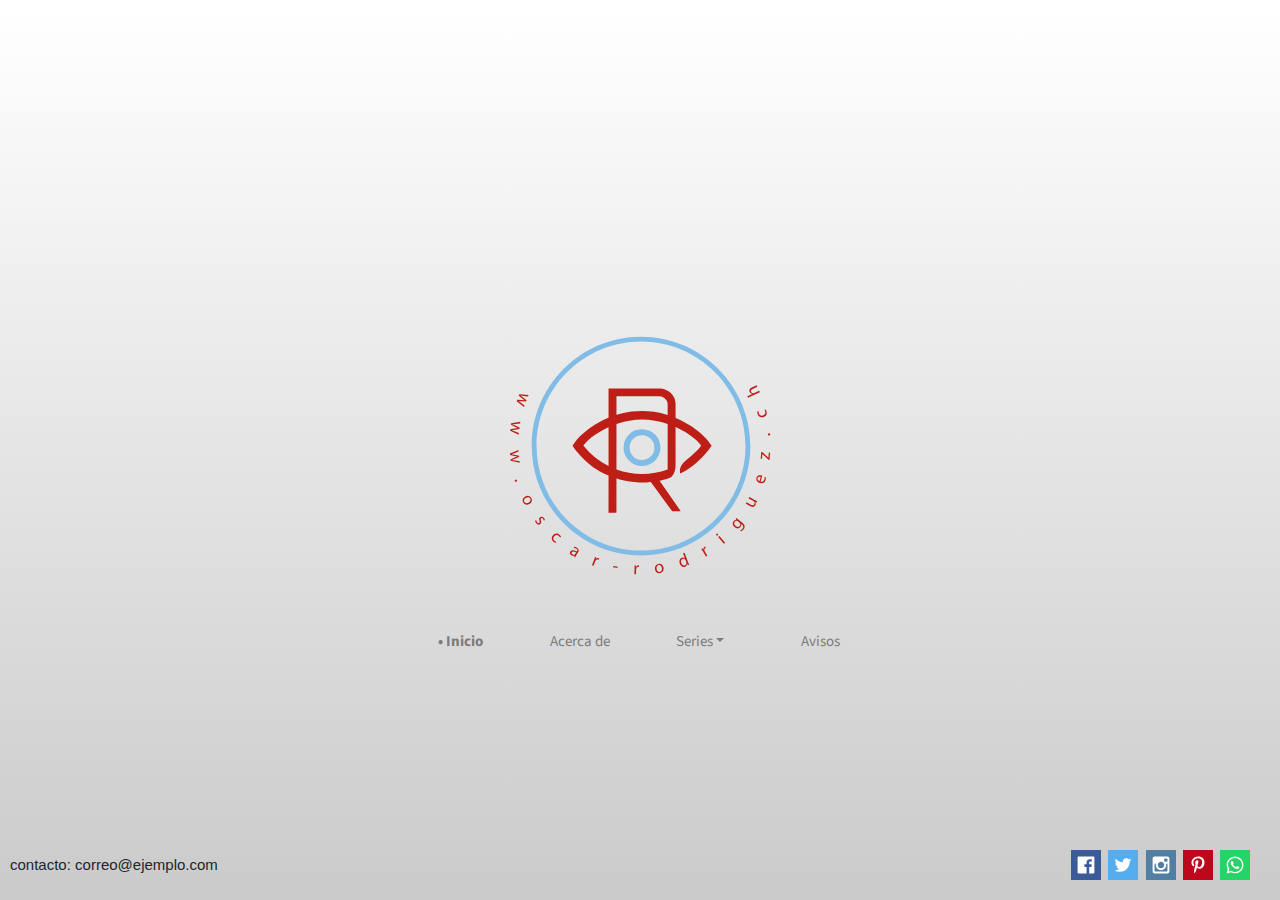
==== index.html @ 9c8157a0 "firstCommit" ====
<!doctype html>
<html lang="es">

<head>
    <meta charset="UTF-8">
    <meta http-equiv="X-UA-Compatible" content="IE=edge">
    <meta name="viewport" content="width=device-width, initial-scale=1.0, maximum-scale=1.0, shrink-to-fit=no">
    <title></title>
    <link rel='shortcut icon' type='image/x-icon' href='favicon.ico' />
    <link rel="stylesheet" href="https://maxcdn.bootstrapcdn.com/bootstrap/4.0.0/css/bootstrap.min.css" crossorigin="anonymous">
    <link href="https://fonts.googleapis.com/css?family=Source+Sans+Pro:200" rel="stylesheet">
    <link rel="stylesheet" href="style.css">
    <link rel="stylesheet" href="https://www.w3schools.com/w3css/4/w3.css">
    <!-- HTML5 shim and Respond.js for IE8 support of HTML5 elements and media queries -->
    <!-- WARNING: Respond.js doesn't work if you view the page via file:// -->
    <!--[if lt IE 9]>
    <script src="https://oss.maxcdn.com/html5shiv/3.7.2/html5shiv.min.js"></script>
    <script src="https://oss.maxcdn.com/respond/1.4.2/respond.min.js"></script>
    <![endif]-->
</head>

<body class="home">
    <div id="nav" class="container-fluid"> 
        <nav class="navbar navbar-dark navbar-expand-sm" data-toggle="affix">
            <div class="mx-auto d-sm-flex d-block flex-sm-nowrap">
                <div class="collapse navbar-collapse text-center" id="navbarsExample11">
                    <ul class="navbar-nav">
                        <li class="nav-item active">
                            <a class="nav-link slideSelector" href="#"><span>Inicio</span></a>
                        </li>
                        <li class="nav-item">
                            <a class="nav-link slideSelector" href="#"><span>Acerca de</span></a>
                        </li>
                    </ul>
                        <div class="navbar-brand mx-auto d-block text-center w-100"><img src="assets/icons/mainLogo.svg"></div>
                    <ul class="navbar-nav">
                        <li class="nav-item dropdown">
                            <a class="nav-link dropdown-toggle" href="#" data-toggle="dropdown" aria-haspopup="true" aria-expanded="false"><span>Series</span></a>
                            <div class="dropdown-menu slideSelector" aria-labelledby="navbarDropdown">
                                <a class="dropdown-item" href="#">Action</a>
                                <a class="dropdown-item" href="#">Another action</a>
                                <div class="dropdown-divider"></div>
                                <a class="dropdown-item" href="#">Something else here</a>
                            </div>
                        </li>
                        <li class="nav-item">
                            <a class="nav-link slideSelector" href="#"><span>Avisos</span></a>
                        </li>
                    </ul>
                </div>
            </div>
        </nav>
    </div>
    <div id="sectionWrapper">
        <section id="home" class="slide current">
            <div id="startPage">
                <a><img class="logo" src="assets/icons/mainLogo.svg"></a>
            </div>
        </section>
        <section id="about" class="slide next">
            <div class="container h-100">
                <div class="row h-100 align-items-center">
                    <div class="col-sm">
                        <div class="content">
                            <h1>Acerca de</h1>
                            <p>Lorem ipsum dolor sit amet, consectetuer adipiscing elit, sed diam nonummy nibh euismod tincidunt ut laoreet dolore magna aliquam erat volutpat. Ut wisi enim ad minim veniam, quis nostrud exerci tation ullamcorper suscipit lobortis nisl ut aliquip ex ea commodo consequat. Duis autem vel eum iriure dolor in hendrerit in vulputate velit esse molestie consequat, vel illum dolore eu feugiat nulla facilisis at vero eros et accumsan et iusto odio dignissim qui blandit praesent luptatum zzril delenit augue duis dolore te feugait nulla facilisi.</p>
                            <p>Lorem ipsum dolor sit amet, cons ectetuer adipiscing elit, sed diam nonummy nibh euismod tincidunt ut laoreet dolore magna aliquam erat volutpat. Ut wisi enim ad minim veniam, quis nostrud exerci tation ullamcorper suscipit lomy nibh euismod tincidunt ut laoreet dolore magna aliquam erat volutpat. Ut wisi enim ad minim veniam, quis nostrud exerci tation ullamcorper suscipit lobortis nisl ut aliquip ex ea commodo consequat.</p>
                        </div>
                    </div>
                </div>
            </div>
        </section>
        <section id="gallery" class="slide next">
            <div class="container">
                <div class="row h100 align-items-center">
                    <div class="col-sm">
                        <div class="content w3-content w3-display-container">
                            <img class="mySlides" src="assets/img/screen_Artboard22.jpg">
                            <img class="mySlides" src="assets/img/scan_09%20copie.jpg">
                            <img class="mySlides" src="assets/img/scan_10%20copie.jpg">
                            <img class="mySlides" src="assets/img/scan_11.jpg">
                            <img class="mySlides" src="assets/img/scan_12%20copie.jpg">
                            <img class="mySlides" src="assets/img/scan_13%20copie.jpg">
                            <img class="mySlides" src="assets/img/scan_14%20copie.jpg">
                            <img class="mySlides" src="assets/img/scan_14%20copie.jpg">
                            <img class="mySlides" src="assets/img/scan_15%20copie.jpg">
                            <button class="w3-button w3-black w3-display-left" onclick="plusDivs(-1)">&#10094;</button>
                            <button class="w3-button w3-black w3-display-right" onclick="plusDivs(1)">&#10095;</button>
                        </div>
                    </div>
                </div>
            </div>
        </section>
        <section id="announcement" class="slide next">
            <div class="container h-100">
                <div class="row h-100 align-items-center">
                    <div class="col-sm">
                        <div class="content">
                            <h1>Aviso:</h1>
                            <p>Lorem ipsum dolor sit amet, consectetuer adipiscing elit, sed diam nonummy nibh euismod tincidunt ut laoreet dolore magna aliquam erat volutpat. Ut wisi enim ad minim veniam, quis nostrud exerci tation ullamcorper suscipit lobortis nisl ut aliquip ex ea commodo consequat. Duis autem vel eum iriure dolor in hendrerit in vulputate velit esse molestie consequat, vel illum dolore eu feugiat nulla facilisis at vero eros et accumsan et iusto odio dignissim qui blandit praesent luptatum zzril delenit augue duis dolore te feugait nulla facilisi.</p>
                            <p>Lorem ipsum dolor sit amet, cons ectetuer adipiscing elit, sed diam nonummy nibh euismod tincidunt ut laoreet dolore magna aliquam erat volutpat. Ut wisi enim ad minim veniam, quis nostrud exerci tation ullamcorper suscipit lomy nibh euismod tincidunt ut laoreet dolore magna aliquam erat volutpat. Ut wisi enim ad minim veniam, quis nostrud exerci tation ullamcorper suscipit lobortis nisl ut aliquip ex ea commodo consequat.</p>
                        </div>
                    </div>
                </div>
            </div>
        </section>
    </div>
    <footer id="contact">
        <span class="contactInfo">contacto: <a>correo@ejemplo.com</a></span>
        <div class="socialMediaContainer">
            <a><img class="socialMedia" src="assets/icons/socialmedia/Facebook.svg"></a>
            <a><img class="socialMedia" src="assets/icons/socialmedia/Twitter.svg"></a>
            <a><img class="socialMedia" src="assets/icons/socialmedia/Instagram.svg"></a>
            <a><img class="socialMedia" src="assets/icons/socialmedia/Pinterest.svg"></a>
            <a><img class="socialMedia" src="assets/icons/socialmedia/WhatsApp.svg"></a>
        </div>
    </footer>
    <script src="https://code.jquery.com/jquery-3.2.1.slim.min.js" crossorigin="anonymous"></script>
    <script src="https://cdnjs.cloudflare.com/ajax/libs/popper.js/1.12.9/umd/popper.min.js" crossorigin="anonymous"></script>
    <script src="https://maxcdn.bootstrapcdn.com/bootstrap/4.0.0/js/bootstrap.min.js" crossorigin="anonymous"></script>
    <script type="text/javascript" src="assets/js/main.js"></script>
</body>

</html>
---- style.css ----
/*
Theme Name: oscar's Gallery
Author: Mauricio Villegas - Eduardo Chavez
Description: plantilla desarrollada para galería fotográfica para nuestro camarada Oscar
Version: 0
License: GNU General Public License v2 or later
License URI: http://www.gnu.org/licenses/gpl-2.0.html
Text Domain: oscarsgallery
*/


body, html{
    padding: 0;
    margin: 0;
    box-sizing: border-box;
    overflow: hidden;
    
}

img{
    width: 100%;
    height: 100%;
    object-fit: contain;
}

#nav{
    position: fixed;
    top: 0;
    right: 0;
    left: 0;
    z-index: 10000;
    font-family: 'Source Sans Pro', sans-serif;
    width:   100vw;
    height:   80px;
}

.home #nav{
    position: absolute;
    top:     65vh;
}
.home #nav li a{
    color:#7C7C7C;
}

.home .navbar-brand{
    margin: 10px 0 !important;
    width: 0px !important;
}
.nav-item{
    list-style-type:none;
    width: 120px;
}
.nav-item.active  span::before{
    content: '• ';
    display: inline;
    margin-top: 0;
    margin-left: 0;
}

.nav-item.active{
    color: #fff;
    font-weight: bold;
}

.navbar-brand{
    width:  80px !important;
    height: 80px;
    margin-top:    10px;
    margin-bottom: 10px;
    margin-right: 50px !important;
    margin-left:  50px !important;
    
}

/*section Wrapper*/
#sectionWrapper{
    width: 100vw;
    height: 100vh;
    overflow: hidden;
    padding: 0;
    margin: 0;
    box-sizing: border-box; 
    -webkit-transition: background 1000ms linear;
    -ms-    transition: background 1000ms linear;
            transition: background 1000ms linear;
}

.home #sectionWrapper{
    background: rgb(255,255,255); /* Old browsers */
    background: -moz-linear-gradient(top, rgba(255,255,255,1) 1%, rgba(203,203,203,1) 99%); /* FF3.6-15 */
    background: -webkit-linear-gradient(top, rgba(255,255,255,1) 1%,rgba(203,203,203,1) 99%); /* Chrome10-25,Safari5.1-6 */
    background: linear-gradient(to bottom, rgba(255,255,255,1) 1%,rgba(203,203,203,1) 99%); /* W3C, IE10+, FF16+, Chrome26+, Opera12+, Safari7+ */
    filter: progid:DXImageTransform.Microsoft.gradient( startColorstr='#ffffff', endColorstr='#cbcbcb',GradientType=0 ); /* IE6-9 */
    
}
.about #sectionWrapper{
    background: #CBCBCB;
    
}
.gallery #sectionWrapper{
    background: #5D5D5D;
    
}
.galleryView #sectionWrapper{
    background: #1E2020;
    
}
.announcement #sectionWrapper{
    background: #5D5D5D;
    
}
.contact #sectionWrapper{
    background: #CBCBCB;
    
}

.slide{
    position: absolute;
    width: 100vw;
    height: 100vh;
    top: 0;
    -webkit-transition: left 1s ease;
    -moz-   transition: left 1s ease;
    -o-     transition: left 1s ease;
    -ms-    transition: left 1s ease;
            transition: left 1s ease;
}

section.prev{
    left: -101vw;
    z-index: 1;
}
section.prev, section.next{
    display: block;
}
section.current{
    left: 0;
    z-index: 10;
}
section.next{
    left: 101vw;
    z-index: 1;
}

#home{
    position: absolute;
}
.logo{
    position: absolute;
}
#startPage .logo{
    top: 50%;
    left: 50%;
    transform: translate(-50%, -50%);
    width: 30vh;
    height: 30vh;
}





/*------------
        //footer//
-------------*/
footer{
    box-sizing: border-box;
    position: absolute;
    bottom: 0;
    left: 0;
    height: 60px;
    width: 100vw;
    padding: 10px;
}
.contactInfo{
    height: 30px;
    width: auto;
    line-height: 30px;
}
.socialMediaContainer{
    float: right;
    width: auto;
    height: 30px;
    margin-right: 20px;
}
/*social media icons*/
.socialMedia{
    width:  30px;
    height: 30px;
    margin-left: 3px;
}


/*------------

    contents

-------------*/


section.slide .content{
    height: 75vh;
    max-width: 75vw;
    margin: auto;
}

section#announcement .content{
    height: 75vh;
    max-width: 450px;
    margin: auto;
    color: #fff;
}

section#about .content{
    height: 75vh;
    max-width: 450px;
    margin: auto;
}

section.slide .content{
    
}

.h100{
    height: 100vh;
}
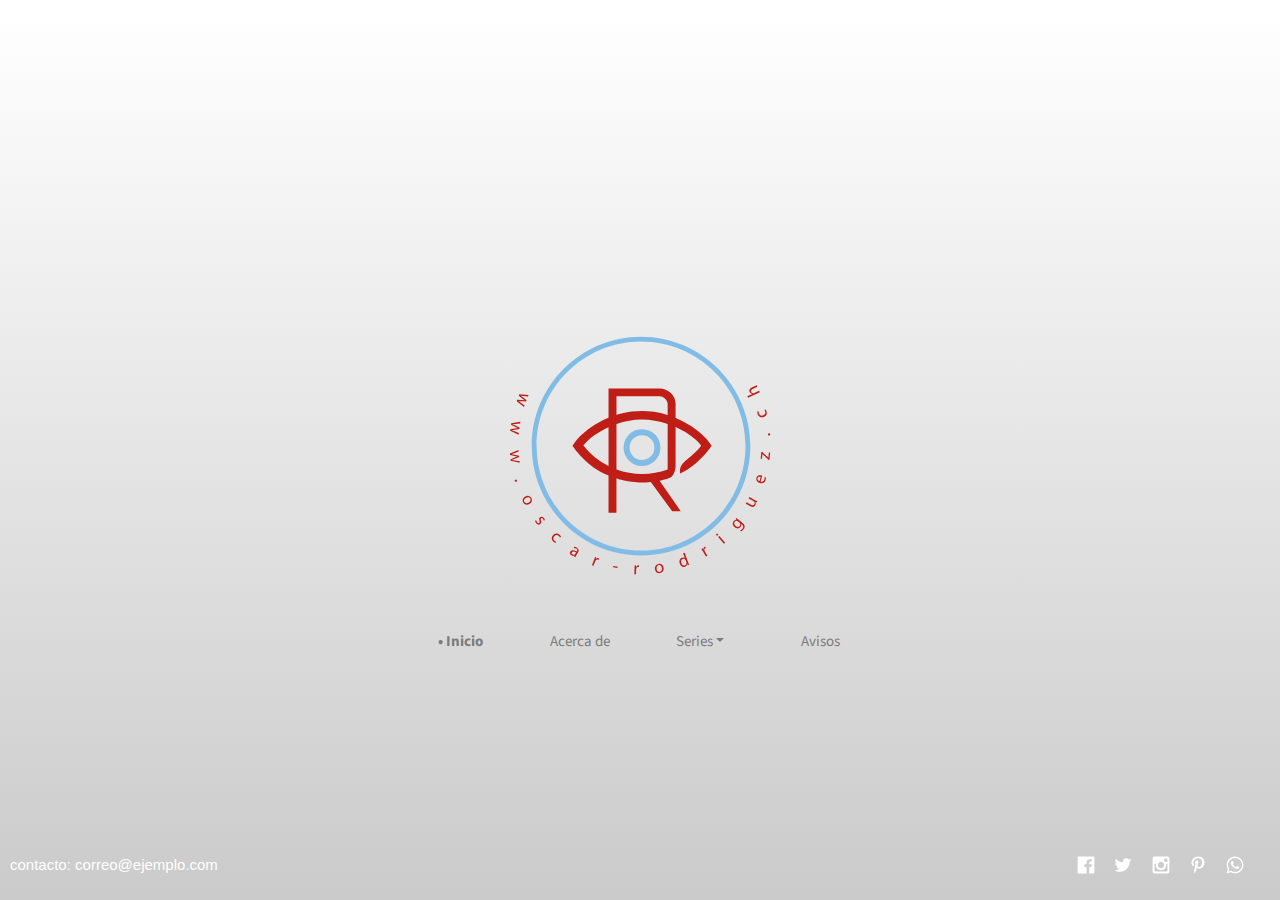
==== commit faba6308: "second commit" ====
--- a/index.html
+++ b/index.html
@@ -32,15 +32,14 @@
                             <a class="nav-link slideSelector" href="#"><span>Acerca de</span></a>
                         </li>
                     </ul>
-                        <div class="navbar-brand mx-auto d-block text-center w-100"><img src="assets/icons/mainLogo.svg"></div>
+                        <div class="navbar-brand mx-auto d-block text-center w-100"><img src="assets/icons/mainLogo_2.svg"></div>
                     <ul class="navbar-nav">
                         <li class="nav-item dropdown">
                             <a class="nav-link dropdown-toggle" href="#" data-toggle="dropdown" aria-haspopup="true" aria-expanded="false"><span>Series</span></a>
                             <div class="dropdown-menu slideSelector" aria-labelledby="navbarDropdown">
-                                <a class="dropdown-item" href="#">Action</a>
-                                <a class="dropdown-item" href="#">Another action</a>
-                                <div class="dropdown-divider"></div>
-                                <a class="dropdown-item" href="#">Something else here</a>
+                                <a class="dropdown-item" href="#">blanco y negro</a>
+                                <!--<div class="dropdown-divider"></div>
+                                <a class="dropdown-item" href="#">Something else here</a>-->
                             </div>
                         </li>
                         <li class="nav-item">
--- a/style.css
+++ b/style.css
@@ -176,6 +176,7 @@
     height: 30px;
     width: auto;
     line-height: 30px;
+    color: #fff;
 }
 .socialMediaContainer{
     float: right;
@@ -223,4 +224,15 @@
 
 .h100{
     height: 100vh;
+}
+.dropdown-menu{
+    background-color: transparent;
+    border: none;
+}
+.dropdown-item{
+    color: #fff;
+}
+.dropdown-item:hover{
+    color: #fff;
+    background-color: #5D6D6D;
 }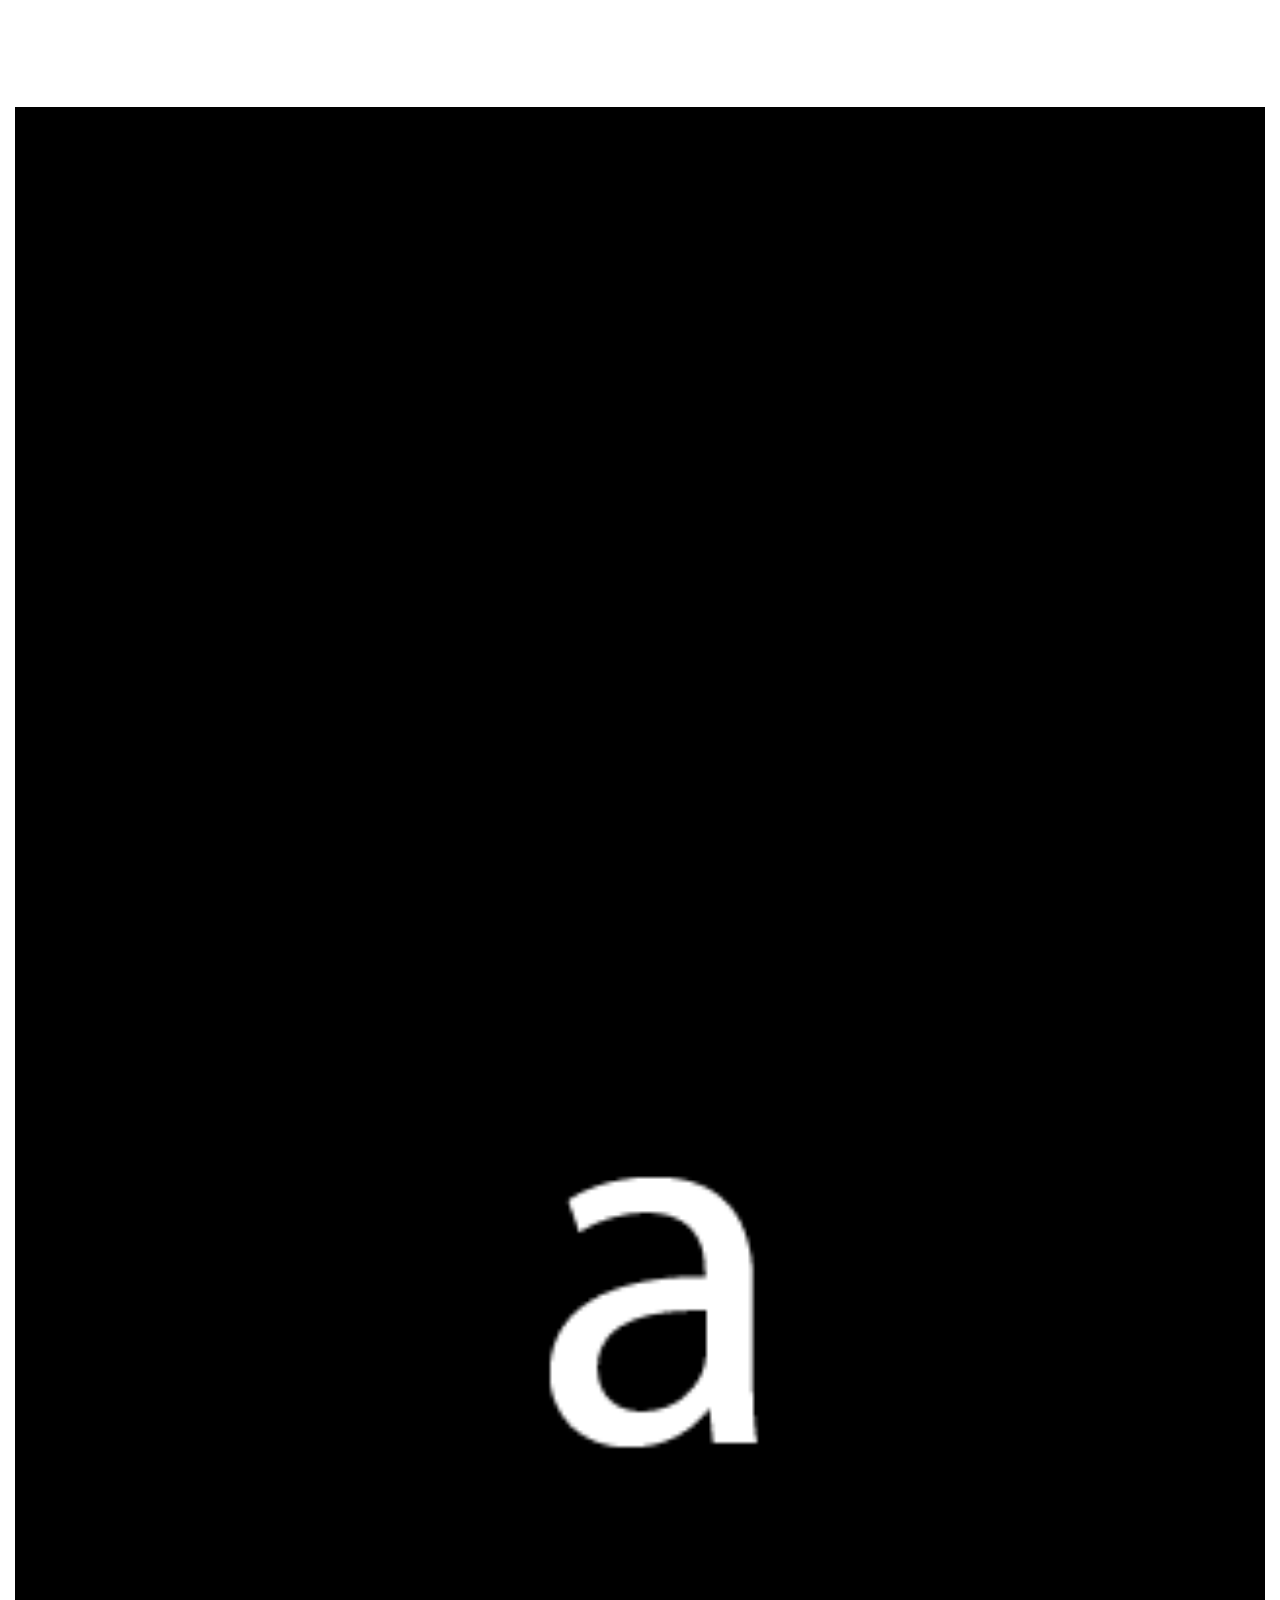
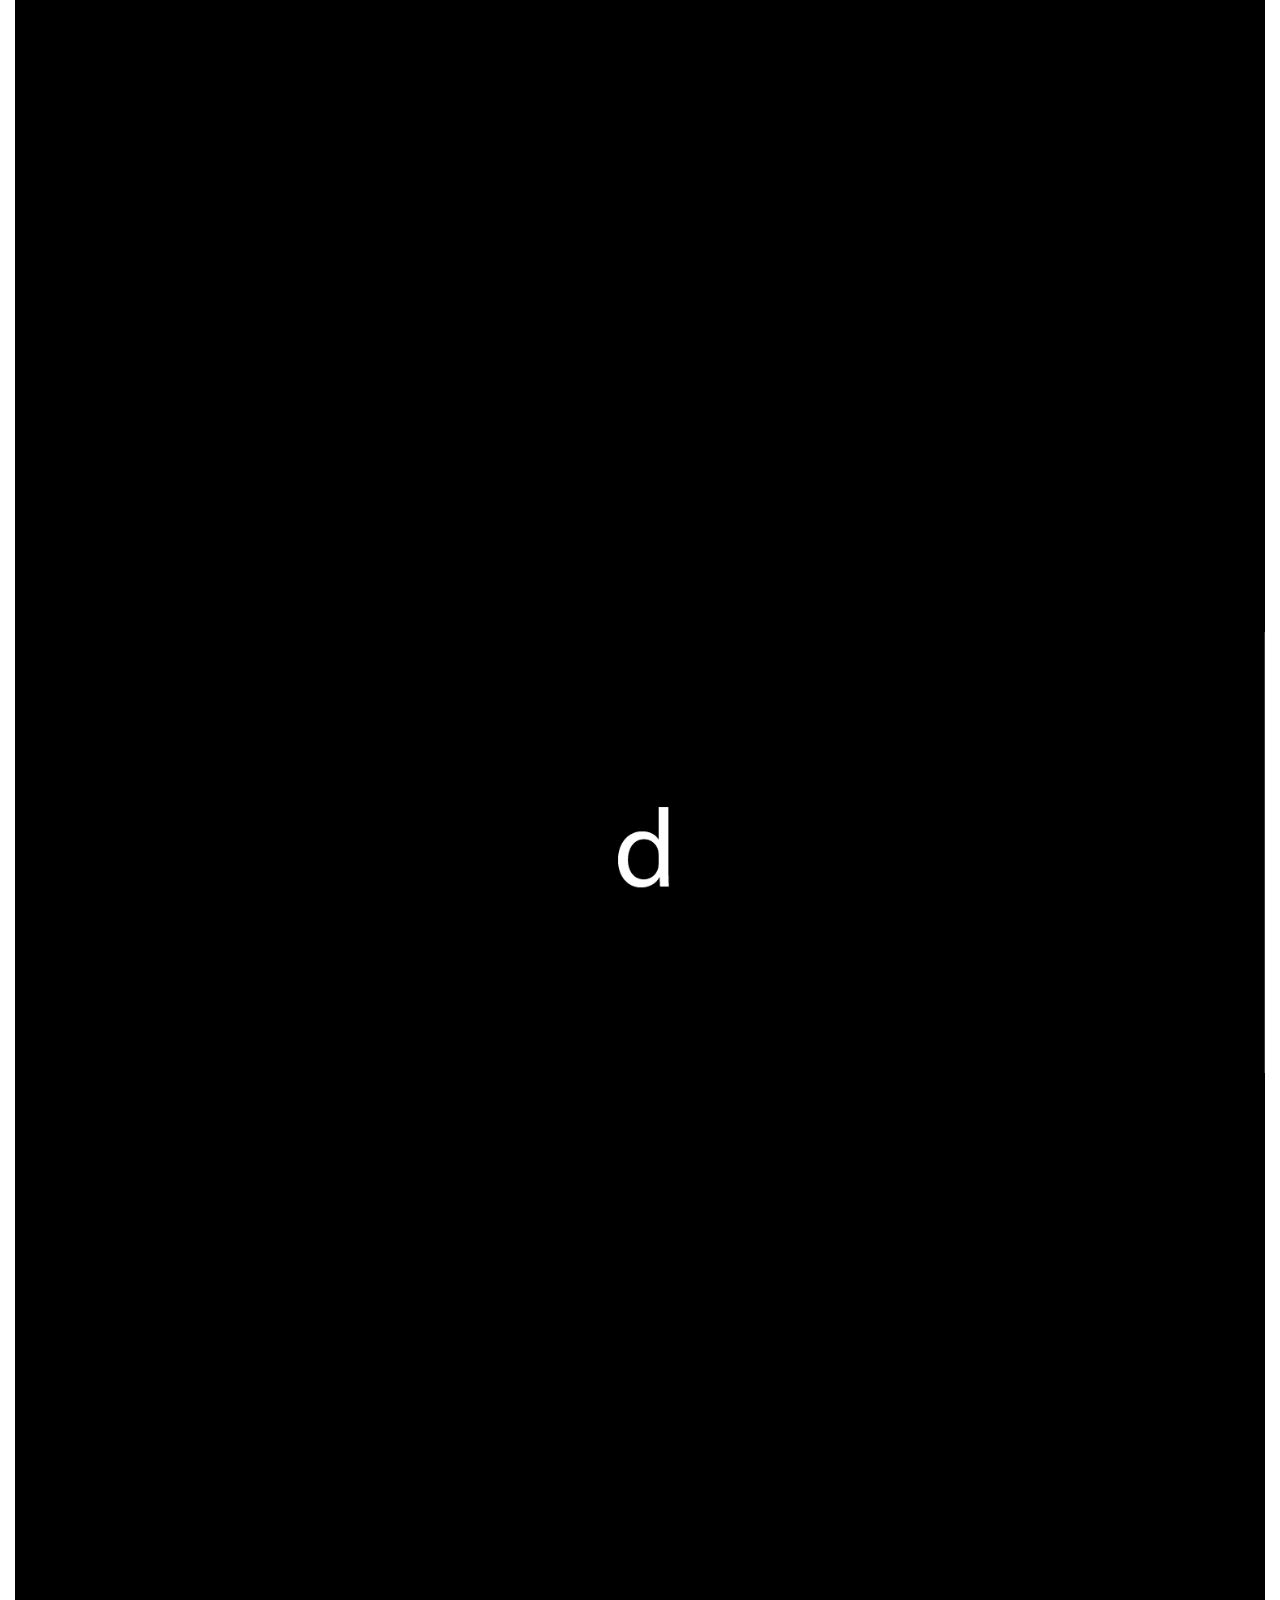
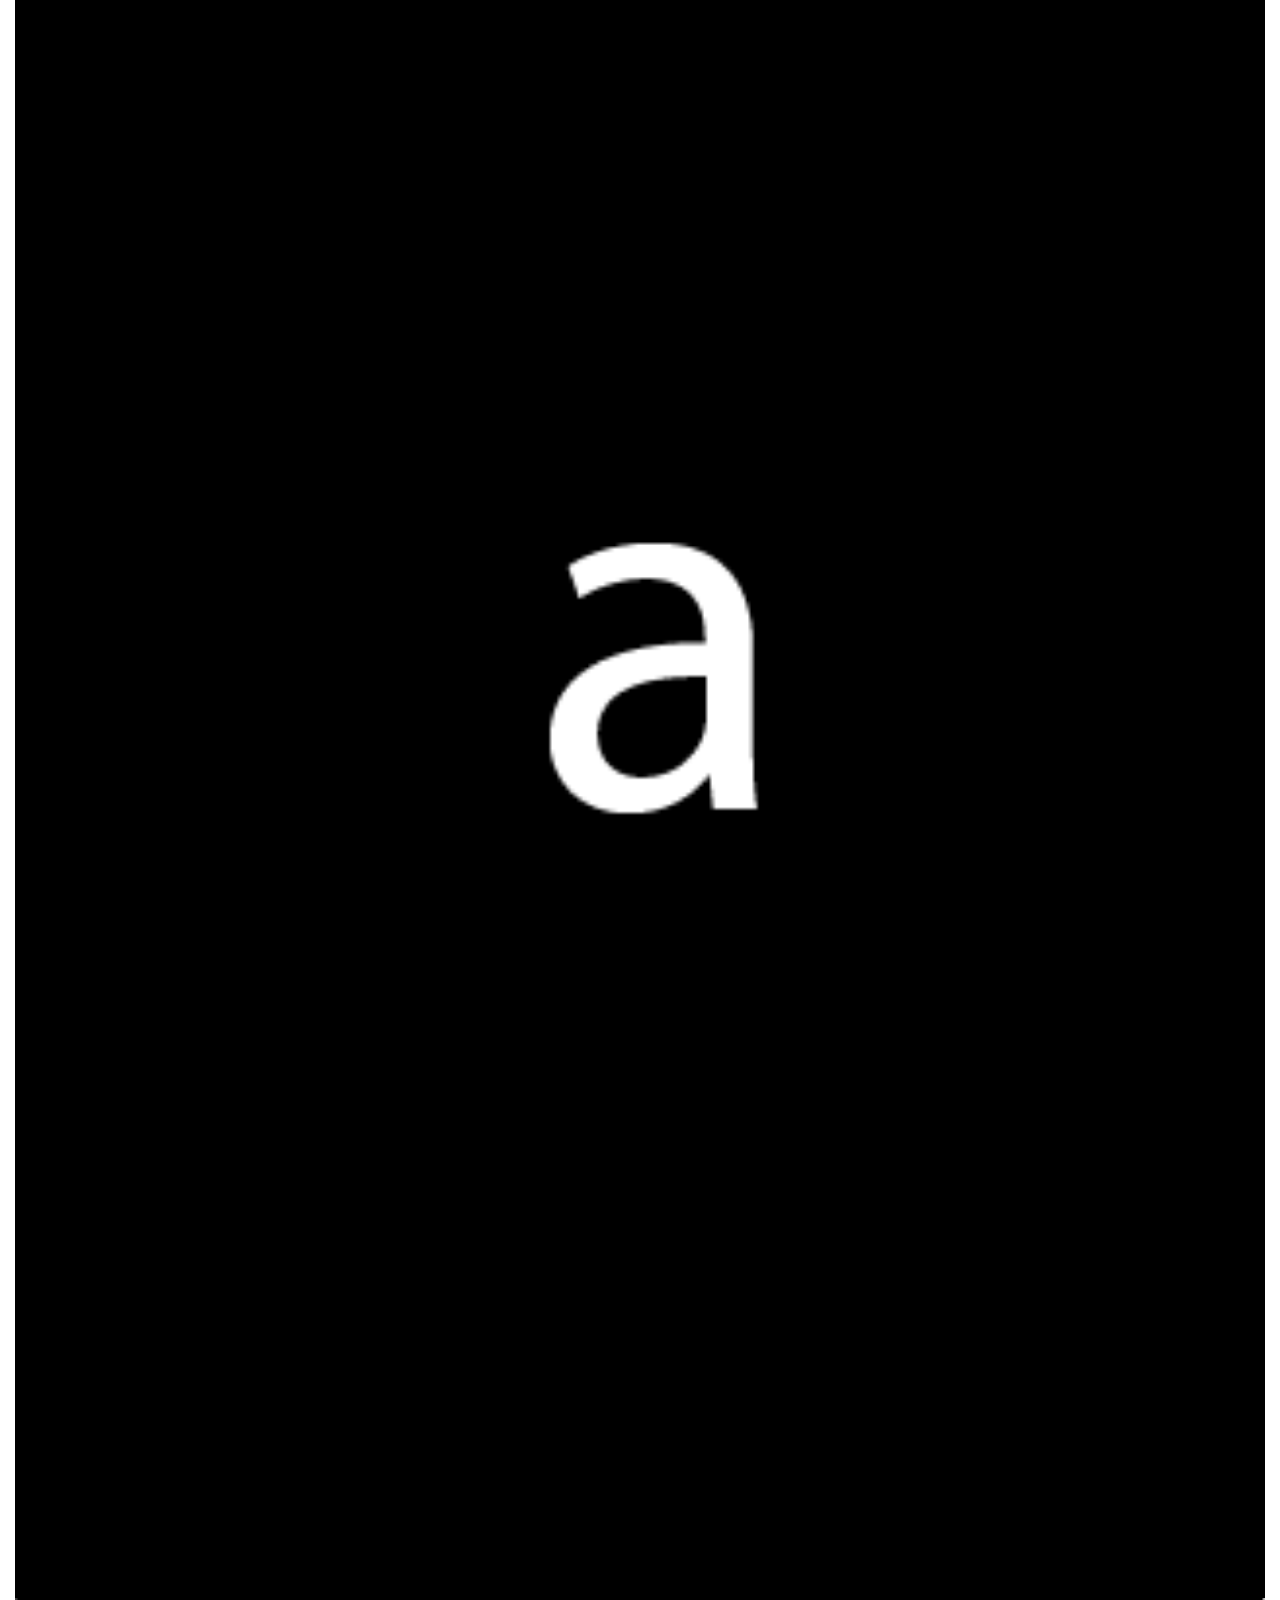
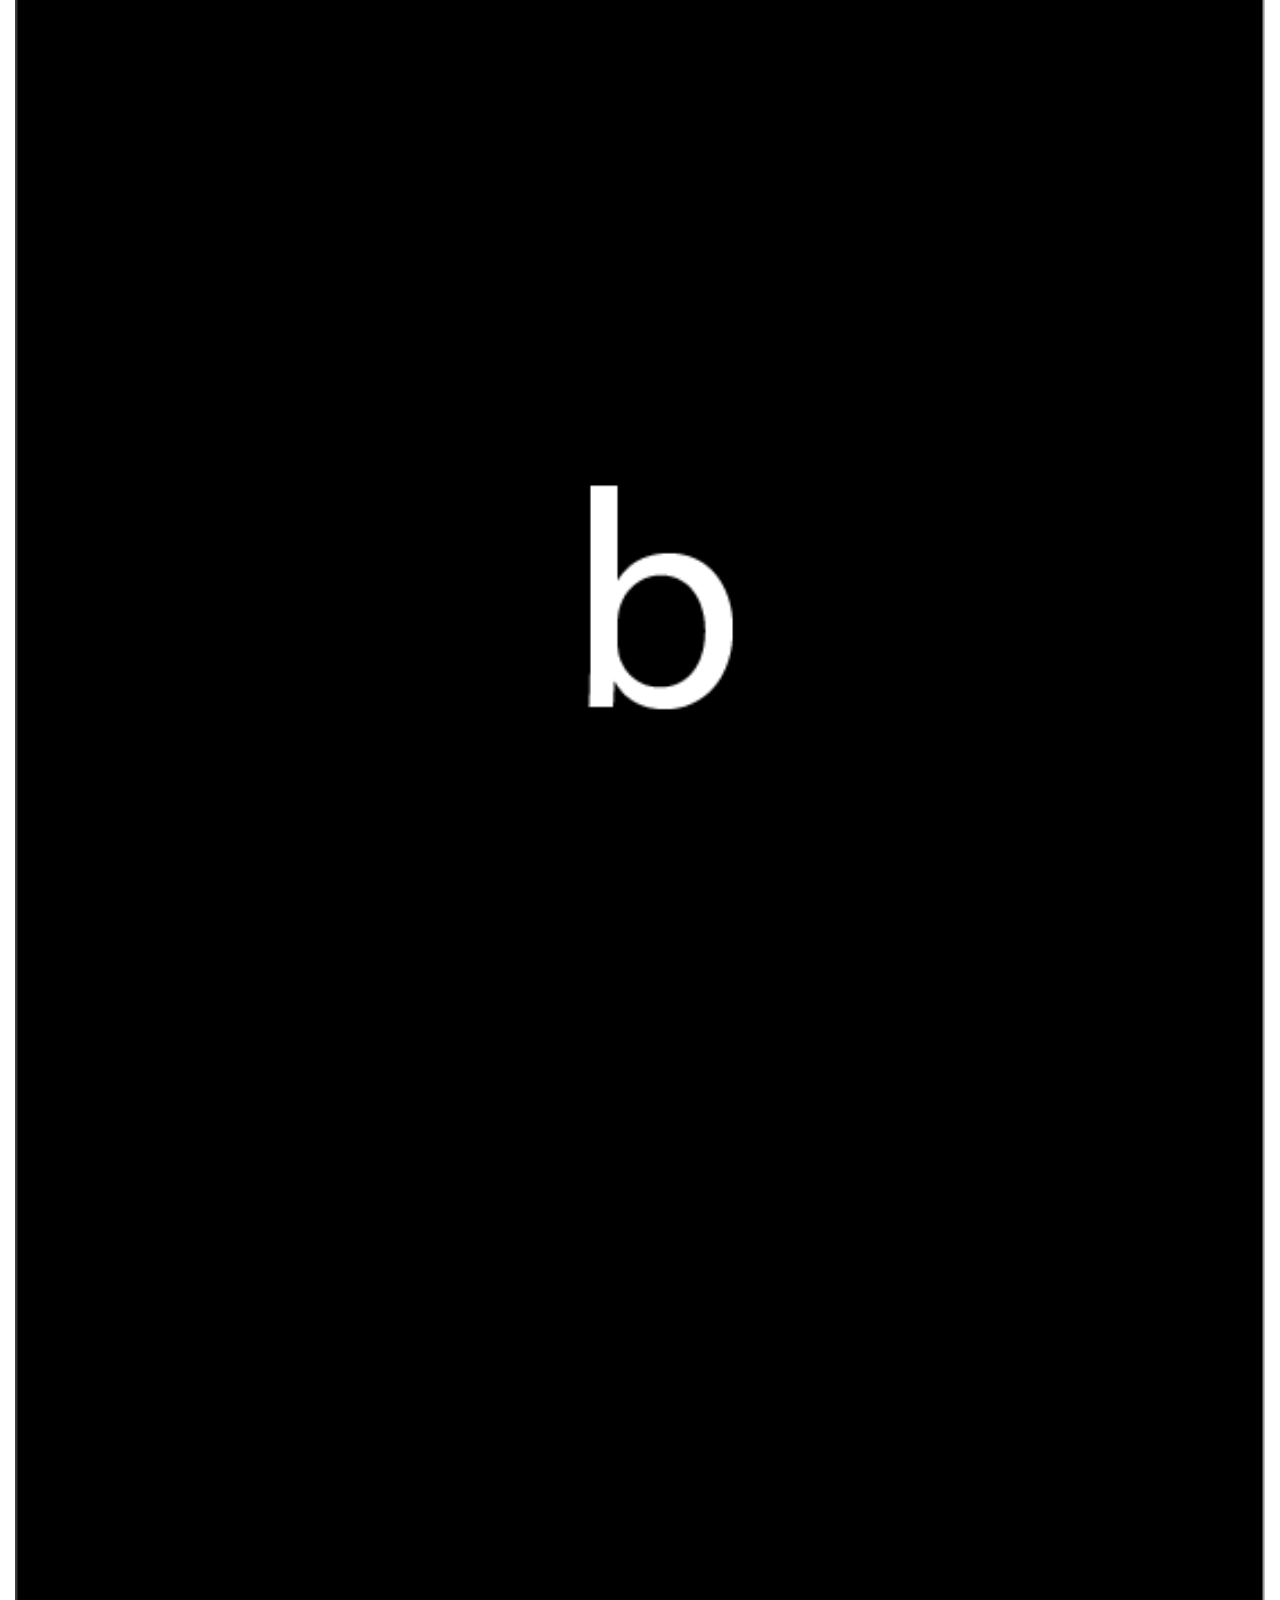
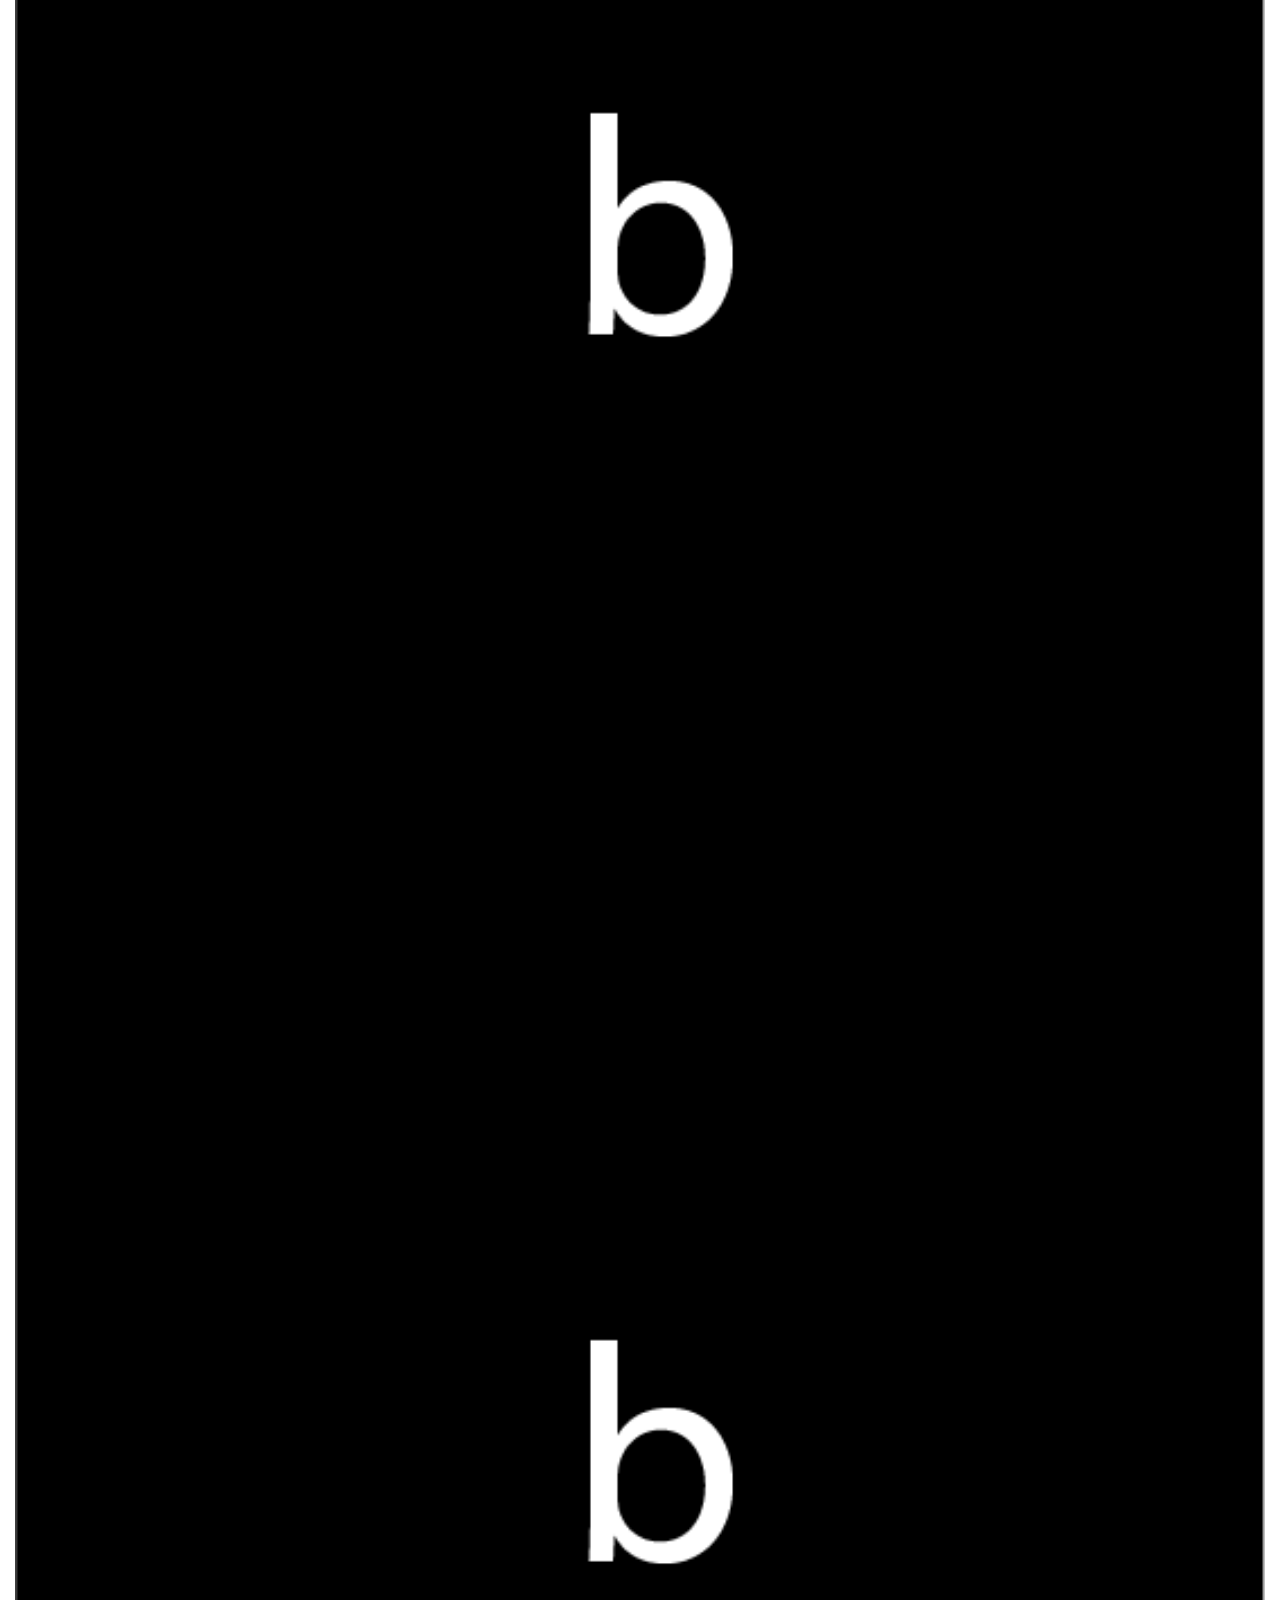
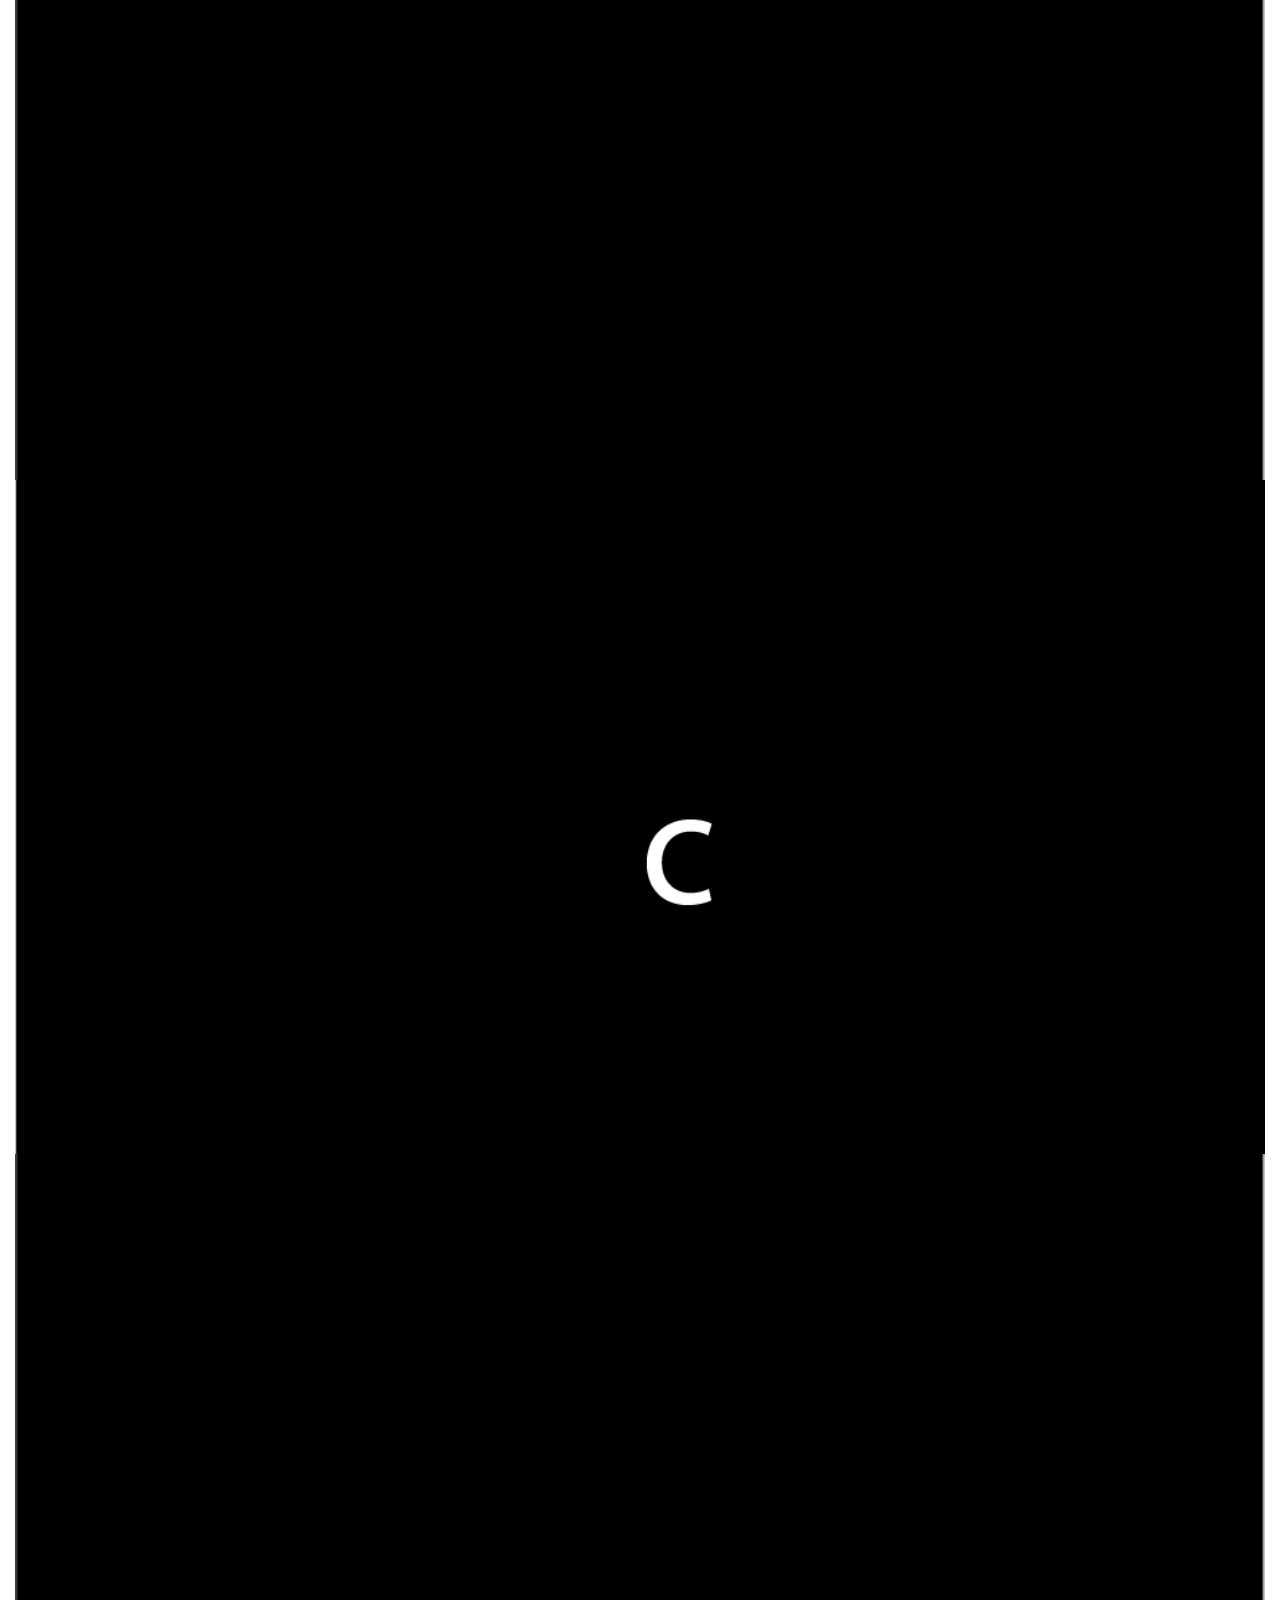
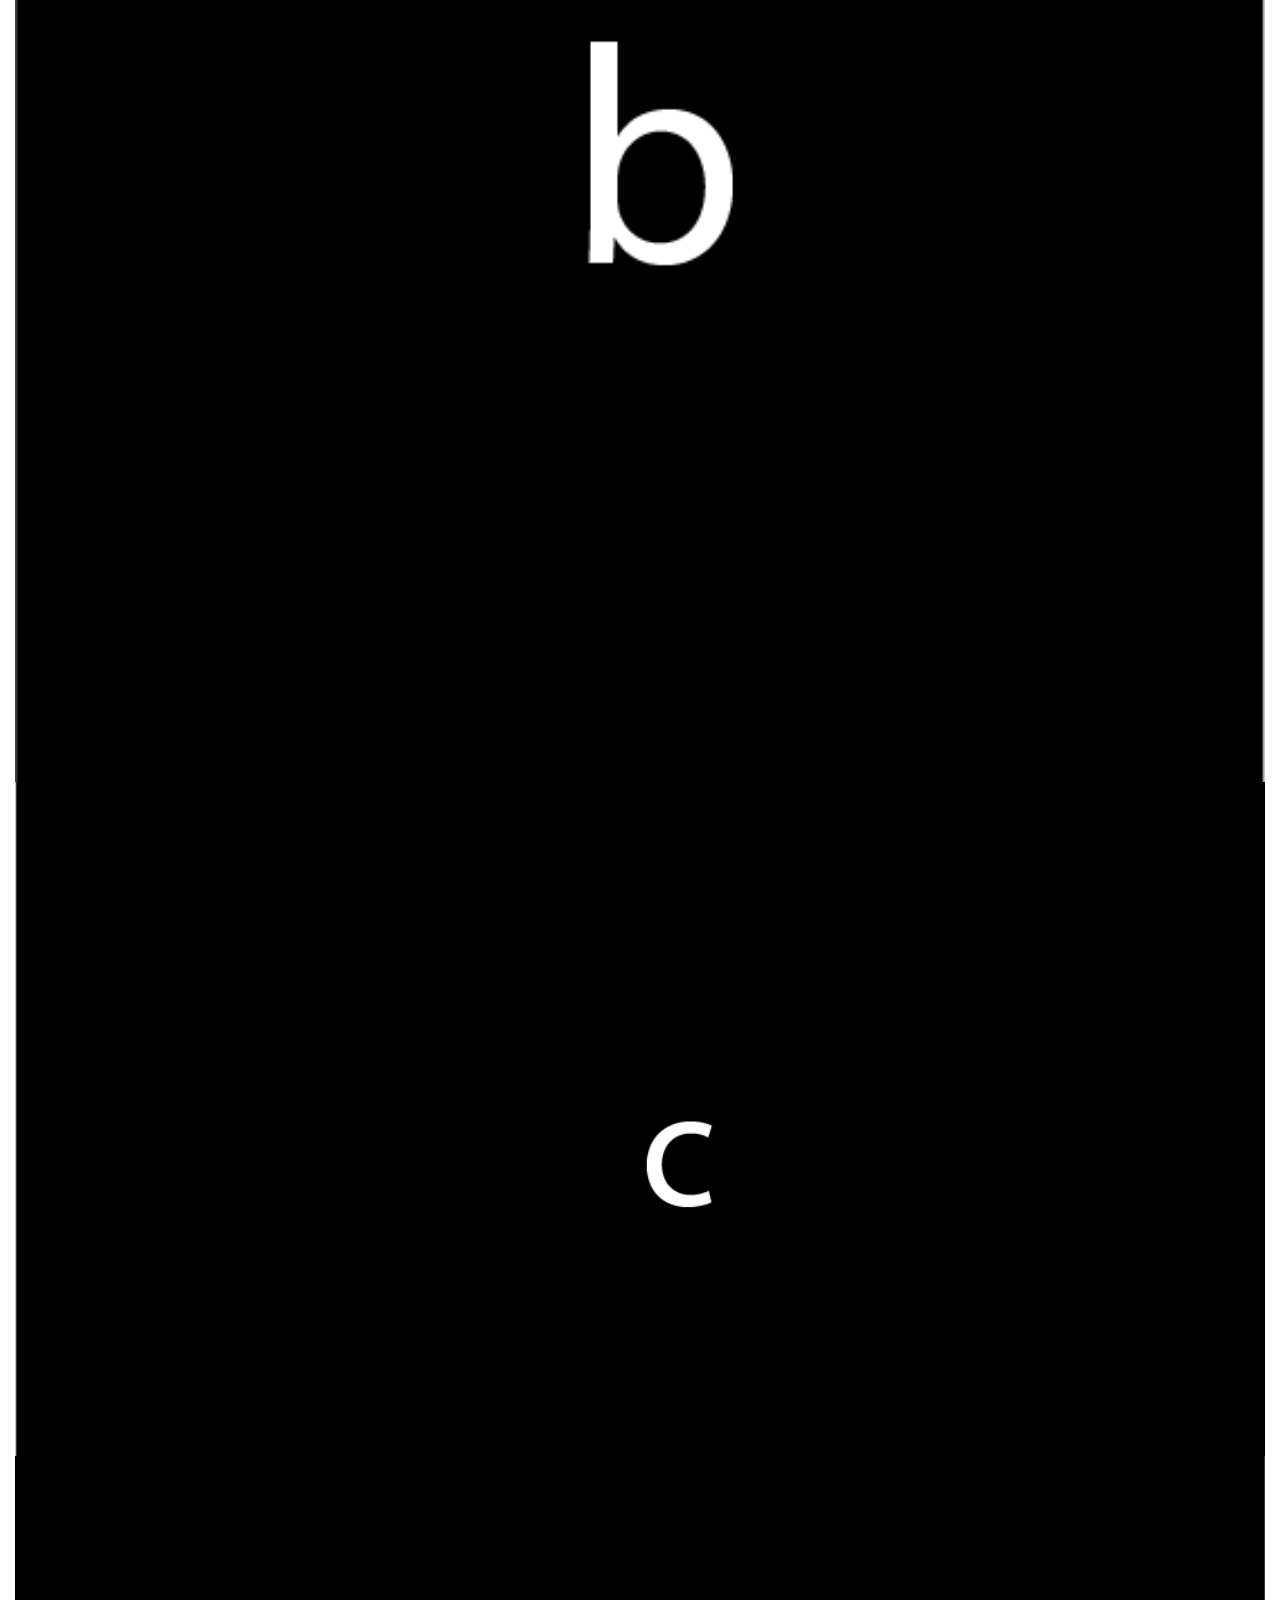
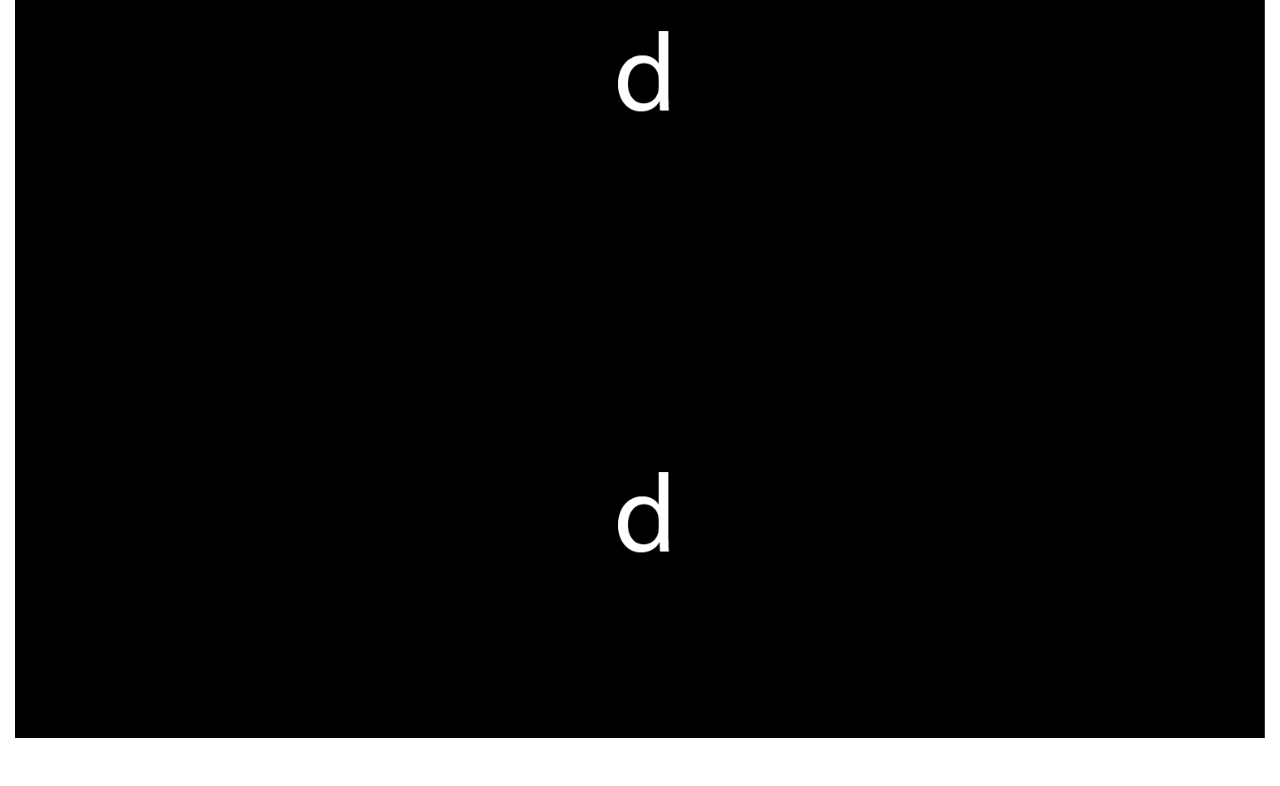
==== commit 8a6658eb: "actualizacion" ====
--- a/index.html
+++ b/index.html
@@ -10,7 +10,7 @@
     <link rel="stylesheet" href="https://maxcdn.bootstrapcdn.com/bootstrap/4.0.0/css/bootstrap.min.css" crossorigin="anonymous">
     <link href="https://fonts.googleapis.com/css?family=Source+Sans+Pro:200" rel="stylesheet">
     <link rel="stylesheet" href="style.css">
-    <link rel="stylesheet" href="https://www.w3schools.com/w3css/4/w3.css">
+    <link rel="stylesheet" href="assets/css/layout.css">
     <!-- HTML5 shim and Respond.js for IE8 support of HTML5 elements and media queries -->
     <!-- WARNING: Respond.js doesn't work if you view the page via file:// -->
     <!--[if lt IE 9]>
@@ -20,104 +20,27 @@
 </head>
 
 <body class="home">
-    <div id="nav" class="container-fluid"> 
-        <nav class="navbar navbar-dark navbar-expand-sm" data-toggle="affix">
-            <div class="mx-auto d-sm-flex d-block flex-sm-nowrap">
-                <div class="collapse navbar-collapse text-center" id="navbarsExample11">
-                    <ul class="navbar-nav">
-                        <li class="nav-item active">
-                            <a class="nav-link slideSelector" href="#"><span>Inicio</span></a>
-                        </li>
-                        <li class="nav-item">
-                            <a class="nav-link slideSelector" href="#"><span>Acerca de</span></a>
-                        </li>
-                    </ul>
-                        <div class="navbar-brand mx-auto d-block text-center w-100"><img src="assets/icons/mainLogo_2.svg"></div>
-                    <ul class="navbar-nav">
-                        <li class="nav-item dropdown">
-                            <a class="nav-link dropdown-toggle" href="#" data-toggle="dropdown" aria-haspopup="true" aria-expanded="false"><span>Series</span></a>
-                            <div class="dropdown-menu slideSelector" aria-labelledby="navbarDropdown">
-                                <a class="dropdown-item" href="#">blanco y negro</a>
-                                <!--<div class="dropdown-divider"></div>
-                                <a class="dropdown-item" href="#">Something else here</a>-->
-                            </div>
-                        </li>
-                        <li class="nav-item">
-                            <a class="nav-link slideSelector" href="#"><span>Avisos</span></a>
-                        </li>
-                    </ul>
-                </div>
-            </div>
-        </nav>
-    </div>
-    <div id="sectionWrapper">
-        <section id="home" class="slide current">
-            <div id="startPage">
-                <a><img class="logo" src="assets/icons/mainLogo.svg"></a>
-            </div>
-        </section>
-        <section id="about" class="slide next">
-            <div class="container h-100">
-                <div class="row h-100 align-items-center">
-                    <div class="col-sm">
-                        <div class="content">
-                            <h1>Acerca de</h1>
-                            <p>Lorem ipsum dolor sit amet, consectetuer adipiscing elit, sed diam nonummy nibh euismod tincidunt ut laoreet dolore magna aliquam erat volutpat. Ut wisi enim ad minim veniam, quis nostrud exerci tation ullamcorper suscipit lobortis nisl ut aliquip ex ea commodo consequat. Duis autem vel eum iriure dolor in hendrerit in vulputate velit esse molestie consequat, vel illum dolore eu feugiat nulla facilisis at vero eros et accumsan et iusto odio dignissim qui blandit praesent luptatum zzril delenit augue duis dolore te feugait nulla facilisi.</p>
-                            <p>Lorem ipsum dolor sit amet, cons ectetuer adipiscing elit, sed diam nonummy nibh euismod tincidunt ut laoreet dolore magna aliquam erat volutpat. Ut wisi enim ad minim veniam, quis nostrud exerci tation ullamcorper suscipit lomy nibh euismod tincidunt ut laoreet dolore magna aliquam erat volutpat. Ut wisi enim ad minim veniam, quis nostrud exerci tation ullamcorper suscipit lobortis nisl ut aliquip ex ea commodo consequat.</p>
-                        </div>
-                    </div>
-                </div>
-            </div>
-        </section>
-        <section id="gallery" class="slide next">
-            <div class="container">
-                <div class="row h100 align-items-center">
-                    <div class="col-sm">
-                        <div class="content w3-content w3-display-container">
-                            <img class="mySlides" src="assets/img/screen_Artboard22.jpg">
-                            <img class="mySlides" src="assets/img/scan_09%20copie.jpg">
-                            <img class="mySlides" src="assets/img/scan_10%20copie.jpg">
-                            <img class="mySlides" src="assets/img/scan_11.jpg">
-                            <img class="mySlides" src="assets/img/scan_12%20copie.jpg">
-                            <img class="mySlides" src="assets/img/scan_13%20copie.jpg">
-                            <img class="mySlides" src="assets/img/scan_14%20copie.jpg">
-                            <img class="mySlides" src="assets/img/scan_14%20copie.jpg">
-                            <img class="mySlides" src="assets/img/scan_15%20copie.jpg">
-                            <button class="w3-button w3-black w3-display-left" onclick="plusDivs(-1)">&#10094;</button>
-                            <button class="w3-button w3-black w3-display-right" onclick="plusDivs(1)">&#10095;</button>
-                        </div>
-                    </div>
-                </div>
-            </div>
-        </section>
-        <section id="announcement" class="slide next">
-            <div class="container h-100">
-                <div class="row h-100 align-items-center">
-                    <div class="col-sm">
-                        <div class="content">
-                            <h1>Aviso:</h1>
-                            <p>Lorem ipsum dolor sit amet, consectetuer adipiscing elit, sed diam nonummy nibh euismod tincidunt ut laoreet dolore magna aliquam erat volutpat. Ut wisi enim ad minim veniam, quis nostrud exerci tation ullamcorper suscipit lobortis nisl ut aliquip ex ea commodo consequat. Duis autem vel eum iriure dolor in hendrerit in vulputate velit esse molestie consequat, vel illum dolore eu feugiat nulla facilisis at vero eros et accumsan et iusto odio dignissim qui blandit praesent luptatum zzril delenit augue duis dolore te feugait nulla facilisi.</p>
-                            <p>Lorem ipsum dolor sit amet, cons ectetuer adipiscing elit, sed diam nonummy nibh euismod tincidunt ut laoreet dolore magna aliquam erat volutpat. Ut wisi enim ad minim veniam, quis nostrud exerci tation ullamcorper suscipit lomy nibh euismod tincidunt ut laoreet dolore magna aliquam erat volutpat. Ut wisi enim ad minim veniam, quis nostrud exerci tation ullamcorper suscipit lobortis nisl ut aliquip ex ea commodo consequat.</p>
-                        </div>
-                    </div>
-                </div>
-            </div>
-        </section>
-    </div>
-    <footer id="contact">
-        <span class="contactInfo">contacto: <a>correo@ejemplo.com</a></span>
-        <div class="socialMediaContainer">
-            <a><img class="socialMedia" src="assets/icons/socialmedia/Facebook.svg"></a>
-            <a><img class="socialMedia" src="assets/icons/socialmedia/Twitter.svg"></a>
-            <a><img class="socialMedia" src="assets/icons/socialmedia/Instagram.svg"></a>
-            <a><img class="socialMedia" src="assets/icons/socialmedia/Pinterest.svg"></a>
-            <a><img class="socialMedia" src="assets/icons/socialmedia/WhatsApp.svg"></a>
-        </div>
-    </footer>
+    
+    <section id="galleries" class="container-fluid">
+        
+        <div class="frame"><img class="serie_thumbnail" src="assets/img/image_a.png"></div>
+        <div class="frame"><img class="serie_thumbnail" src="assets/img/image_d.png"></div>
+        <div class="frame"><img class="serie_thumbnail" src="assets/img/image_a.png"></div>
+        <div class="frame"><img class="serie_thumbnail" src="assets/img/image_b.png"></div>
+        <div class="frame"><img class="serie_thumbnail" src="assets/img/image_b.png"></div>
+        <div class="frame"><img class="serie_thumbnail" src="assets/img/image_b.png"></div>
+        <div class="frame"><img class="serie_thumbnail" src="assets/img/image_c.png"></div>
+        <div class="frame"><img class="serie_thumbnail" src="assets/img/image_b.png"></div>
+        <div class="frame"><img class="serie_thumbnail" src="assets/img/image_c.png"></div>
+        <div class="frame"><img class="serie_thumbnail" src="assets/img/image_d.png"></div>
+        <div class="frame"><img class="serie_thumbnail" src="assets/img/image_d.png"></div>
+    </section>
+    
     <script src="https://code.jquery.com/jquery-3.2.1.slim.min.js" crossorigin="anonymous"></script>
     <script src="https://cdnjs.cloudflare.com/ajax/libs/popper.js/1.12.9/umd/popper.min.js" crossorigin="anonymous"></script>
     <script src="https://maxcdn.bootstrapcdn.com/bootstrap/4.0.0/js/bootstrap.min.js" crossorigin="anonymous"></script>
     <script type="text/javascript" src="assets/js/main.js"></script>
+    <script type="text/javascript" src="assets/js/gallery.js"></script>
 </body>
 
 </html>--- a/style.css
+++ b/style.css
@@ -8,231 +8,56 @@
 Text Domain: oscarsgallery
 */
 
-
 body, html{
     padding: 0;
     margin: 0;
     box-sizing: border-box;
-    overflow: hidden;
+}
+body{
+    position: relative;
+    min-height: 100vh;
+    overflow: auto;
     
 }
-
 img{
     width: 100%;
     height: 100%;
-    object-fit: contain;
+    object-fit: cover;
 }
-
-#nav{
-    position: fixed;
-    top: 0;
-    right: 0;
-    left: 0;
-    z-index: 10000;
-    font-family: 'Source Sans Pro', sans-serif;
-    width:   100vw;
-    height:   80px;
+/*------------
+        //nav//
+-------------*/
+nav{
+    background-color: #0a0c0e;
+    -webkit-box-shadow: 0px 6px 25px 0px rgba(0,0,0,0.5);
+    -moz-   box-shadow: 0px 6px 25px 0px rgba(0,0,0,0.5);
+            box-shadow: 0px 6px 25px 0px rgba(0,0,0,0.5);
 }
-
-.home #nav{
-    position: absolute;
-    top:     65vh;
-}
-.home #nav li a{
-    color:#7C7C7C;
-}
-
-.home .navbar-brand{
-    margin: 10px 0 !important;
-    width: 0px !important;
-}
-.nav-item{
-    list-style-type:none;
-    width: 120px;
-}
-.nav-item.active  span::before{
-    content: '• ';
-    display: inline;
-    margin-top: 0;
-    margin-left: 0;
-}
-
-.nav-item.active{
-    color: #fff;
-    font-weight: bold;
-}
-
-.navbar-brand{
-    width:  80px !important;
-    height: 80px;
-    margin-top:    10px;
-    margin-bottom: 10px;
-    margin-right: 50px !important;
-    margin-left:  50px !important;
-    
-}
-
-/*section Wrapper*/
-#sectionWrapper{
-    width: 100vw;
-    height: 100vh;
-    overflow: hidden;
-    padding: 0;
-    margin: 0;
-    box-sizing: border-box; 
-    -webkit-transition: background 1000ms linear;
-    -ms-    transition: background 1000ms linear;
-            transition: background 1000ms linear;
-}
-
-.home #sectionWrapper{
-    background: rgb(255,255,255); /* Old browsers */
-    background: -moz-linear-gradient(top, rgba(255,255,255,1) 1%, rgba(203,203,203,1) 99%); /* FF3.6-15 */
-    background: -webkit-linear-gradient(top, rgba(255,255,255,1) 1%,rgba(203,203,203,1) 99%); /* Chrome10-25,Safari5.1-6 */
-    background: linear-gradient(to bottom, rgba(255,255,255,1) 1%,rgba(203,203,203,1) 99%); /* W3C, IE10+, FF16+, Chrome26+, Opera12+, Safari7+ */
-    filter: progid:DXImageTransform.Microsoft.gradient( startColorstr='#ffffff', endColorstr='#cbcbcb',GradientType=0 ); /* IE6-9 */
-    
-}
-.about #sectionWrapper{
-    background: #CBCBCB;
-    
-}
-.gallery #sectionWrapper{
-    background: #5D5D5D;
-    
-}
-.galleryView #sectionWrapper{
-    background: #1E2020;
-    
-}
-.announcement #sectionWrapper{
-    background: #5D5D5D;
-    
-}
-.contact #sectionWrapper{
-    background: #CBCBCB;
-    
-}
-
-.slide{
-    position: absolute;
-    width: 100vw;
-    height: 100vh;
-    top: 0;
-    -webkit-transition: left 1s ease;
-    -moz-   transition: left 1s ease;
-    -o-     transition: left 1s ease;
-    -ms-    transition: left 1s ease;
-            transition: left 1s ease;
-}
-
-section.prev{
-    left: -101vw;
-    z-index: 1;
-}
-section.prev, section.next{
-    display: block;
-}
-section.current{
-    left: 0;
-    z-index: 10;
-}
-section.next{
-    left: 101vw;
-    z-index: 1;
-}
-
-#home{
-    position: absolute;
-}
-.logo{
-    position: absolute;
-}
-#startPage .logo{
-    top: 50%;
-    left: 50%;
-    transform: translate(-50%, -50%);
-    width: 30vh;
-    height: 30vh;
+footer{
+    color: #fff; 
+    background-color: #0a0c0e;
 }
 
 
 
-
-
-/*------------
-        //footer//
--------------*/
-footer{
-    box-sizing: border-box;
-    position: absolute;
-    bottom: 0;
-    left: 0;
-    height: 60px;
-    width: 100vw;
-    padding: 10px;
-}
-.contactInfo{
-    height: 30px;
-    width: auto;
-    line-height: 30px;
-    color: #fff;
-}
-.socialMediaContainer{
-    float: right;
-    width: auto;
-    height: 30px;
-    margin-right: 20px;
-}
-/*social media icons*/
-.socialMedia{
-    width:  30px;
-    height: 30px;
-    margin-left: 3px;
+.btn:active, .btn:hover, .btn:focus{
+    border: none !important;
+    box-shadow: 0.1rem 0.1rem  0.4rem 0 rgba(0,123,255,0.25);
 }
 
-
-/*------------
-
-    contents
-
--------------*/
-
-
-section.slide .content{
-    height: 75vh;
-    max-width: 75vw;
-    margin: auto;
+.blue-text{
+    color: #2abceb;
 }
-
-section#announcement .content{
-    height: 75vh;
-    max-width: 450px;
-    margin: auto;
+.red-text{
+    color: #EE2426;
+}
+.white-text{
     color: #fff;
 }
 
-section#about .content{
-    height: 75vh;
-    max-width: 450px;
-    margin: auto;
+.btn-primary, .blue-bg{
+    background-color: #2abceb;
 }
-
-section.slide .content{
-    
-}
-
-.h100{
-    height: 100vh;
-}
-.dropdown-menu{
-    background-color: transparent;
-    border: none;
-}
-.dropdown-item{
-    color: #fff;
-}
-.dropdown-item:hover{
-    color: #fff;
-    background-color: #5D6D6D;
+.red-bg{
+    background-color: #EE2426;
 }--- a/assets/css/layout.css
+++ b/assets/css/layout.css
@@ -0,0 +1,44 @@
+nav{
+    min-height: 5vh;
+    max-height: 100px;
+}
+
+nav .navLogo{
+    width: auto;
+    height: 5rem;
+}
+.navbar-brand{
+    margin: 0 1.5rem;
+    padding: 0;
+}
+
+
+section {
+    max-width: 100vw;
+    margin: 0;
+    padding: 0;
+    padding-top: 6.7rem;
+    padding-bottom: 3rem;
+}
+
+
+    
+
+#series  {
+    min-height:100vh;
+    /*background-color: #673ab7;*/
+}
+#notice     {
+    min-height:100vh;
+    background-color: #ff9800;
+}
+
+
+#gallery{
+    height: 100vh;
+    overflow: hidden;
+    max-height: 100vh;
+    display: flex;
+    justify-content: center;
+    align-items: top;
+}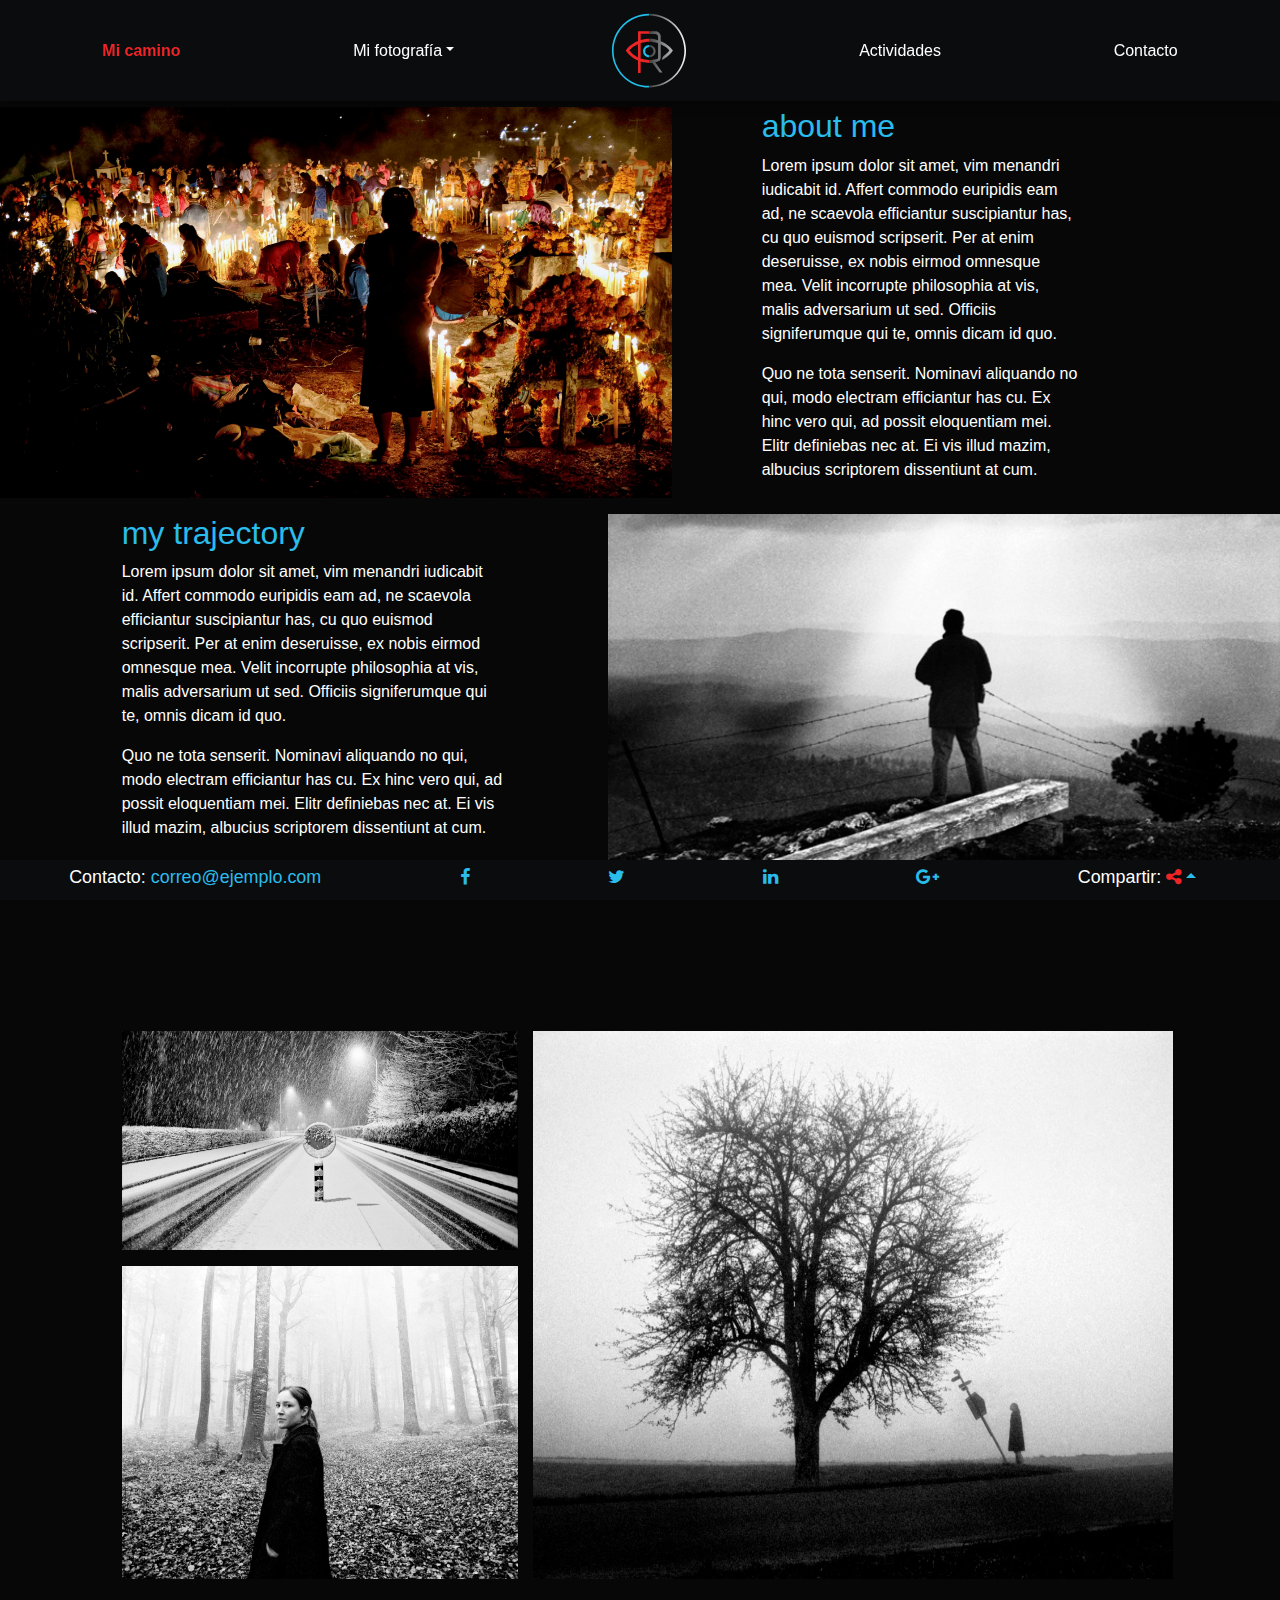
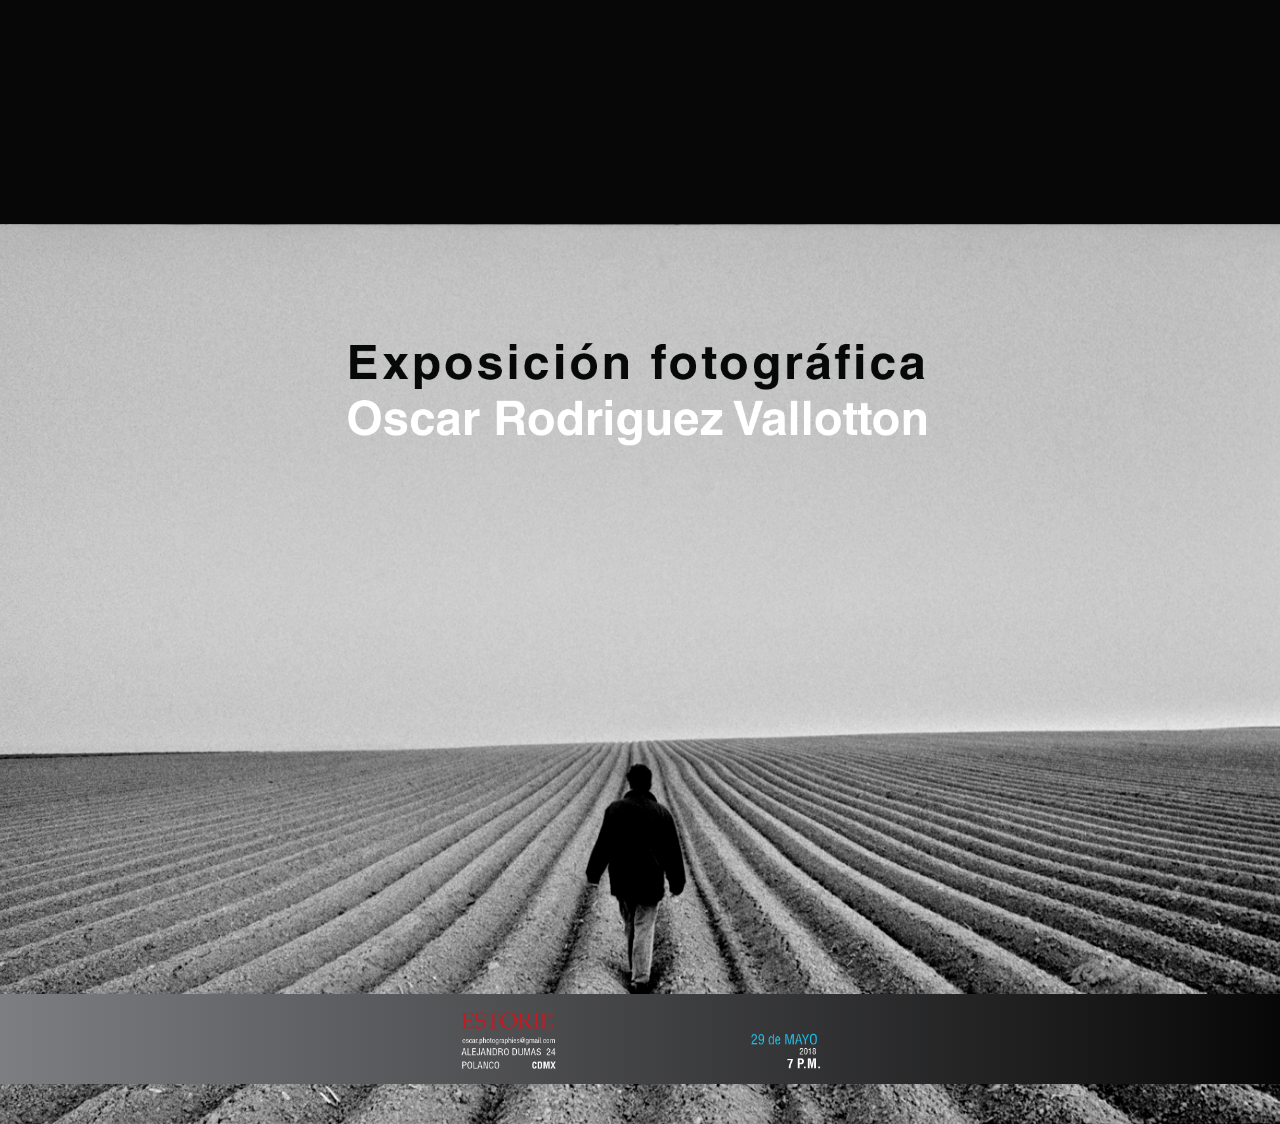
==== commit 47e221f5: "new actualization" ====
--- a/index.html
+++ b/index.html
@@ -5,12 +5,23 @@
     <meta charset="UTF-8">
     <meta http-equiv="X-UA-Compatible" content="IE=edge">
     <meta name="viewport" content="width=device-width, initial-scale=1.0, maximum-scale=1.0, shrink-to-fit=no">
-    <title></title>
+    <meta property="og:type" content="website" />
+    <!--<meta property="og:url"  content="http://eventos.santillanacompartir.mx/2018/ptpe2018/index.html" />-->
+    <meta property="og:type" content="website" />
+    <meta property="og:title"content="Oscar Rodr&iacute;guez Vollotton" />
+    <meta property="og:description"   content="Galer&iacute;a de trabajo del fotografo Oscar Rodr&iacute;guez Vollotton" />
+    <meta property="og:image" content="http://127.0.0.1:59639/assets/img/portada.jpg" />
+    <meta property="og:image:type" content="image/jpeg" />
+    <title>Oscar Rodr&iacute;guez Vollotton</title>
     <link rel='shortcut icon' type='image/x-icon' href='favicon.ico' />
     <link rel="stylesheet" href="https://maxcdn.bootstrapcdn.com/bootstrap/4.0.0/css/bootstrap.min.css" crossorigin="anonymous">
     <link href="https://fonts.googleapis.com/css?family=Source+Sans+Pro:200" rel="stylesheet">
+    <link href="https://maxcdn.bootstrapcdn.com/font-awesome/4.4.0/css/font-awesome.min.css" rel="stylesheet"/>
     <link rel="stylesheet" href="style.css">
-    <link rel="stylesheet" href="assets/css/layout.css">
+    <link rel="stylesheet" href="/assets/css/main.css">
+    <link rel="stylesheet" href="/assets/css/layout.css">
+    <link rel="stylesheet" href="/assets/css/gallery.css">
+    <link rel="stylesheet" href="/assets/css/tester.css">
     <!-- HTML5 shim and Respond.js for IE8 support of HTML5 elements and media queries -->
     <!-- WARNING: Respond.js doesn't work if you view the page via file:// -->
     <!--[if lt IE 9]>
@@ -19,28 +30,259 @@
     <![endif]-->
 </head>
 
-<body class="home">
-    
-    <section id="galleries" class="container-fluid">
-        
-        <div class="frame"><img class="serie_thumbnail" src="assets/img/image_a.png"></div>
-        <div class="frame"><img class="serie_thumbnail" src="assets/img/image_d.png"></div>
-        <div class="frame"><img class="serie_thumbnail" src="assets/img/image_a.png"></div>
-        <div class="frame"><img class="serie_thumbnail" src="assets/img/image_b.png"></div>
-        <div class="frame"><img class="serie_thumbnail" src="assets/img/image_b.png"></div>
-        <div class="frame"><img class="serie_thumbnail" src="assets/img/image_b.png"></div>
-        <div class="frame"><img class="serie_thumbnail" src="assets/img/image_c.png"></div>
-        <div class="frame"><img class="serie_thumbnail" src="assets/img/image_b.png"></div>
-        <div class="frame"><img class="serie_thumbnail" src="assets/img/image_c.png"></div>
-        <div class="frame"><img class="serie_thumbnail" src="assets/img/image_d.png"></div>
-        <div class="frame"><img class="serie_thumbnail" src="assets/img/image_d.png"></div>
+<body data-spy="scroll" data-target=".navbar" data-offset="100">
+    <nav class="nav navbar navbar-expand-sm  fixed-top nav-fill not-responsive">
+        <a class="nav-item nav-link" href="#aboutme">Mi camino</a>
+        <li class="nav-item dropdown"> <a class="nav-link dropdown-toggle" href="#series" id="navbarDropdownMenuLink" data-toggle="dropdown" aria-haspopup="true" aria-expanded="false">Mi fotografía</a>
+            <div class="dropdown-menu" aria-labelledby="navbarDropdownMenuLink"> <a class="dropdown-item" href="#series">Galerías</a>
+                <div class="dropdown-header">series</div> 
+                <a class="dropdown-item serie" href="#">Another action</a> 
+                <a class="dropdown-item serie" href="#">Something else here</a> 
+            </div>
+        </li>
+
+        <a class="nav-item navbar-brand" href="#">
+            <img class="navLogo" src="/assets/icons/LogoOscarRodriguez.svg">
+        </a>
+
+        <a class="nav-item nav-link" href="#notice">Actividades</a>
+        <a class="nav-item nav-link" data-toggle="modal" data-target="#contact" href="#">Contacto</a>
+    </nav>
+    
+    <nav class="nav navbar navbar-expand-sm navbar-dark fixed-top responsive justify-content-between">
+        <div></div>
+        <a class="navbar-brand" href="#"><img class="navLogo" src="/assets/icons/LogoOscarRodriguez.svg"></a>
+        <button class="navbar-toggler" type="button" data-toggle="collapse" data-target="#navbarresponsive" aria-controls="navbarresponsive" aria-expanded="false" aria-label="Toggle navigation"> <span class="navbar-toggler-icon"></span> </button>
+        <div class="collapse navbar-collapse" id="navbarresponsive">
+            <ul class="navbar-nav mr-auto mt-2 mt-lg-0">
+                <div class="dropdown-divider"></div>
+                <li class="nav-item"> <a class="nav-link" href="#aboutme">Mi camino</a> </li>
+                <li class="nav-item dropdown"> <a class="nav-link dropdown-toggle" href="#series" id="navbarDropdownMenuLink" data-toggle="dropdown" aria-haspopup="true" aria-expanded="false">Mi fotografía</a>
+                    <div class="dropdown-menu" aria-labelledby="navbarDropdownMenuLink"> <a class="dropdown-item" href="#series">Galerías</a>
+                        <div class="dropdown-header">series</div> 
+                        <a class="dropdown-item" href="#">Another action</a> 
+                        <a class="dropdown-item" href="#">Something else here</a> 
+                        </div>
+                </li>
+                <li class="nav-item"> 
+                    <a class="nav-link" href="#notice">Actividades</a> 
+                </li>
+                <li class="nav-item"> 
+                    <a class="nav-item nav-link" data-toggle="modal" data-toggle="modal" data-target="#contact">Contacto</a> 
+                </li>
+                <div class="dropdown-divider"></div>
+                <div class="row justify-content-center">
+                    <p class="nav-item nav-link">Contactame: <span class="blue-text">correo@ejemplo.com</span></p>
+                </div>
+                <div class="row justify-content-around">
+                    <a class="nav-item nav-link" href="https://www.facebook.com/oscar.rodriguezvallotton" target="_blank"><i class="fa fa-facebook"></i></a>
+                    <a class="nav-item nav-link " href="https://twitter.com" target="_blank"><i class="fa fa-twitter"></i></a>
+                    <a class="nav-item nav-link " href="https://www.linkedin.com" target="_blank"><i class="fa fa-linkedin"></i></a>
+                    <a class="nav-item nav-link " href="https://plus.google.com" target="_blank"><i class="fa fa-google-plus"></i></a>
+                </div>
+                <div class="divider w-100"></div>
+                <div class="nav-item dropdown"> 
+                    <div class="nav-item dropdown">Compartir: <a href="#" class=" dropdown-toggle" data-toggle="dropdown"><i class="fa fa-share-alt red-text"></i></a>
+                        <div class="dropdown-menu">
+                            <a class="dropdown-item share fb" href="#"><i class="fa fa fa-facebook red-text"></i> Facebook</a>
+                            <a class="dropdown-item share tw" href="#" data-toggle="collapse"><i class="fa fa-twitter red-text"></i> Twitter</a>
+                            <a class="dropdown-item share gl" href="#"><i class="fa fa-google-plus red-text"></i> Google+</a>
+                            <a class="dropdown-item share wa" href="#"><i class="fa fa-whatsapp red-text"></i> Watsapp</a>
+                            <a class="dropdown-item share ml" href="#"><i class="fa fa fa-envelope-o red-text"></i> Mail</a>
+                        </div>
+                    </div>
+                </div>
+                <div class="divider w-100"></div>
+            </ul>
+        </div>
+    </nav>
+    <!-- nav menu scrollspy-->
+    
+    
+    
+    
+    
+    
+    
+    
+    
+    
+    <section id="aboutme" class="container-fluid">
+        <div class="row justify-content-start">
+            <div class="about cont col-md-7 order-1 order-md-1"> 
+                <img class="" src="/assets/img/myphoto.jpg">
+            </div>
+            <div class="cont about col col-xl-4 col-md-5 order-2 order-md-2">
+                <h2>about me</h2> 
+                <p>Lorem ipsum dolor sit amet, vim menandri iudicabit id. Affert commodo euripidis eam ad, ne scaevola efficiantur suscipiantur has, cu quo euismod scripserit. Per at enim deseruisse, ex nobis eirmod omnesque mea. Velit incorrupte philosophia at vis, malis adversarium ut sed. Officiis signiferumque qui te, omnis dicam id quo.</p>
+                <p>Quo ne tota senserit. Nominavi aliquando no qui, modo electram efficiantur has cu. Ex hinc vero qui, ad possit eloquentiam mei. Elitr definiebas nec at. Ei vis illud mazim, albucius scriptorem dissentiunt at cum.</p>
+            </div>
+            
+        </div>
+        <div class="divider w-100"></div>
+        <div class="row justify-content-end">
+            <div class="cont trajectory col-xl-4 col-md-5 order-2 order-md-1">
+                <h2>my trajectory</h2> 
+                <p>Lorem ipsum dolor sit amet, vim menandri iudicabit id. Affert commodo euripidis eam ad, ne scaevola efficiantur suscipiantur has, cu quo euismod scripserit. Per at enim deseruisse, ex nobis eirmod omnesque mea. Velit incorrupte philosophia at vis, malis adversarium ut sed. Officiis signiferumque qui te, omnis dicam id quo.</p>
+                <p>Quo ne tota senserit. Nominavi aliquando no qui, modo electram efficiantur has cu. Ex hinc vero qui, ad possit eloquentiam mei. Elitr definiebas nec at. Ei vis illud mazim, albucius scriptorem dissentiunt at cum.</p>
+            </div>
+            <div class="trajectory cont col-md-7 order-1 order-md-2"> 
+                <img class="" src="/assets/img/trajectory.jpg">
+            </div>
+        </div>
     </section>
     
+    
+    
+    <section id="series" class="container-fluid">
+        <div class="row justify-content-md-center  odd">
+            <div class="aside col-md-4" href="#">
+                <img class="" src="/assets/img/scan_15.jpg">
+                <img class="" src="/assets/img/scan_18.jpg">
+            </div>
+            <div class="poster col-md-6">
+                <img class="" src="/assets/img/poster1.jpg">
+                <div class="description">
+                    <h3>serie 1</h3>
+                    <div class="divider w-100"></div>
+                    <p>Lorem ipsum dolor sit amet, vim menandri iudicabit id. Affert commodo euripidis eam ad, ne scaevola efficiantur suscipiantur has, cu quo euismod scripserit. Per at enim deseruisse, ex nobis eirmod omnesque mea. Velit incorrupte philosophia at vis, malis adversarium ut sed. Officiis signiferumque qui te, omnis dicam id quo.</p>
+                    <p>Quo ne tota senserit. Nominavi aliquando no qui, modo electram efficiantur has cu. Ex hinc vero qui, ad possit eloquentiam mei. Elitr definiebas nec at. Ei vis illud mazim, albucius scriptorem dissentiunt at cum.</p>
+                    <div class="divider w-100"></div>
+                    <a type="button" class="btn btn-primary btn-lg">ver más</a>
+                </div>
+            </div>
+                
+        </div>
+        <div class="divider w-100"></div>
+        
+    </section>
+        
+    
+    
+    <section id="notice" class="container-fluid">
+        <div class="row justify-content-md-center">
+            <div class="col-md-3"></div>
+            <div class="header col-md-6">
+                <img src="/assets/img/title.png">
+            </div>
+            <div class="col-md-3"></div>
+            <div class="divider w-100"></div>
+            <div class="data col-12">
+                <img src="/assets/img/date.png">
+            </div>
+        </div>
+    </section>
+    
+    <!--<section id="contact">
+    </section>-->
+        <!-- Modal -->
+        
+        <div class="modal fade " id="contact" tabindex="-1" role="dialog" aria-labelledby="ModalCenterTitle" aria-hidden="true">
+            <div class="modal-dialog modal-dialog-centered modal-dialog modal-lg" role="document">
+                <div class="modal-content">
+                    <div class="modal-header" style="z-index: 1">
+                        <img class="img-responsive" src="/assets/icons/mainLogo.svg">
+                        <button type="button" class="close" data-dismiss="modal" aria-label="Close"> <span aria-hidden="true">&times;</span> </button>
+                    </div>
+                    <div class="modal-body" style="z-index: 1">
+                        <div class="form-group row">
+                            <label for="name-input" class="col-3 col-md-2 col-form-label">Nombre:</label>
+                            <div class="col-9 col-md-10">
+                                <input class="form-control" type="text" placeholder="Nombre" id="name-input"> </div>
+                        </div>
+                        <div class="form-group row">
+                            <label for="email-input" class="col-3 col-md-2 col-form-label">Correo:</label>
+                            <div class="col-9 col-md-10">
+                                <input class="form-control" type="email" placeholder="correo@ejemplo.com" id="email-input"> 
+                                <small id="emailHelp" class="form-text text-muted">We'll never share your email with anyone else.</small>
+                            </div>
+                        </div>
+                        
+                        <div class="form-group row">
+                            <div class="col-12">
+                                <textarea class="form-control" id="message" rows="3"></textarea>
+                                <button type="submit" class="btn btn-primary col-4 col-md-3">Submit</button>
+                            </div>
+                        </div>
+                    </div>
+                    <div class="modal-footer" style="z-index: 1">
+                        <div class="container text-center">
+                            <div class="row  justify-content-between">
+                                <div class="col">
+                                    <a href="https://www.facebook.com/oscar.rodriguezvallotton" target="_blank"><i class="fa fa-facebook"></i></a>
+                                    <a href="https://twitter.com" target="_blank"><i class="fa fa-twitter"></i></a>
+                                    <a href="https://www.linkedin.com" target="_blank"><i class="fa fa-linkedin"></i></a>
+                                    <a href="https://plus.google.com" target="_blank"><i class="fa fa-google-plus"></i></a>
+                                    <a data-toggle="modal" href="#sm-share" ><i class="fa fa-share-alt red-text"></i></a>
+                                </div>
+                            </div>
+                            <hr>
+                            <div class="row ">
+                                <div class="col">
+                                    number
+                                </div>
+                            </div>
+                            <div class="divider w-100"></div>
+                            <button type="button" class="btn btn-secondary" data-dismiss="modal">Close</button>
+                        </div>
+                    </div>
+                </div>
+
+            </div>
+        </div>
+        
+        
+        <!-- Modal -->
+        <div class="modal fade" id="sm-share">
+            <div class="modal-dialog modal-dialog-centered">
+                <div class="modal-content">
+                    <div class="modal-header">
+                        <img class="img-responsive" src="/assets/icons/mainLogo.svg">
+                        <button type="button" class="close" data-dismiss="modal" aria-hidden="true">×</button>
+                    </div>
+ 
+                    <div class="modal-body">
+                        <div class="row ">
+                            <div class="col justify-content-between">
+                                <a class="dropdown-item share fb white-text" href="#"><i class="fa fa fa-facebook white-text"></i> Facebook</a>
+                                <a class="dropdown-item share tw white-text" href="#"><i class="fa fa-twitter white-text"></i> Twitter</a>
+                                <a class="dropdown-item share gl white-text" href="#"><i class="fa fa-google-plus white-text"></i> Google+</a>
+                                <a class="dropdown-item share wa white-text" href="#"><i class="fa fa-whatsapp white-text"></i> Watsapp</a>
+                                <a class="dropdown-item share ml white-text" href="#"><i class="fa fa fa-envelope-o white-text"></i> Mail</a>
+                            </div>
+                        </div>
+                        
+                    </div>
+                </div>
+            </div>
+        </div>
+    
+    
+    
+    
+    
+    <footer class="nav datafooter container-fluid fixed-bottom nav-fill">
+        <p class="nav-item nav-link">Contacto: <span class="blue-text">correo@ejemplo.com</span> </p>
+        <a class="nav-item nav-link" href="https://www.facebook.com/oscar.rodriguezvallotton" target="_blank"><i class="fa fa-facebook"></i></a>
+        <a class="nav-item nav-link " href="https://twitter.com" target="_blank"><i class="fa fa-twitter"></i></a>
+        <a class="nav-item nav-link " href="https://www.linkedin.com" target="_blank"><i class="fa fa-linkedin"></i></a>
+        <a class="nav-item nav-link " href="https://plus.google.com" target="_blank"><i class="fa fa-google-plus"></i></a>
+        <div class="nav-item dropup">
+           Compartir: <a href="#" class=" dropdown-toggle" data-toggle="dropdown"><i class="fa fa-share-alt red-text"></i></a>
+            <div class="dropdown-menu">
+                <a class="dropdown-item share fb" href="#"><i class="fa fa fa-facebook red-text"></i> Facebook</a>
+                <a class="dropdown-item share tw" href="#"><i class="fa fa-twitter red-text"></i> Twitter</a>
+                <a class="dropdown-item share gl" href="#"><i class="fa fa-google-plus red-text"></i> Google+</a>
+                <a class="dropdown-item share wa" href="#"><i class="fa fa-whatsapp red-text"></i> Watsapp</a>
+                <a class="dropdown-item share ml" href="#"><i class="fa fa fa-envelope-o red-text"></i> Mail</a>
+            </div>
+        </div>
+    </footer>
     <script src="https://code.jquery.com/jquery-3.2.1.slim.min.js" crossorigin="anonymous"></script>
     <script src="https://cdnjs.cloudflare.com/ajax/libs/popper.js/1.12.9/umd/popper.min.js" crossorigin="anonymous"></script>
     <script src="https://maxcdn.bootstrapcdn.com/bootstrap/4.0.0/js/bootstrap.min.js" crossorigin="anonymous"></script>
-    <script type="text/javascript" src="assets/js/main.js"></script>
-    <script type="text/javascript" src="assets/js/gallery.js"></script>
+    <script type="text/javascript" src="/assets/js/main.js"></script>
+    <script type="text/javascript" src="/assets/js/gallery.js"></script>
 </body>
 
 </html>--- a/assets/css/main.css
+++ b/assets/css/main.css
@@ -0,0 +1,377 @@
+body, html{
+    padding: 0;
+    margin: 0;
+    box-sizing: border-box;
+}
+/* 
+    nav
+*/
+nav{
+    position: fixed;
+    top: 0;
+    -webkit-box-shadow: 0px 5px 10px 0px rgba(0,0,0,0.25);
+    -moz-   box-shadow: 0px 5px 10px 0px rgba(0,0,0,0.25);
+            box-shadow: 0px 5px 10px 0px rgba(0,0,0,0.25);
+}
+
+a{
+    color: #2abceb;
+}
+a:hover{
+    color: #EE2426;
+}
+.navbar .nav-link, .navbar .nav-item {
+    color: #fff !important;
+    font-weight:normal;
+}
+.navbar .nav-link:focus, .navbar .nav-link:hover{
+    color: #fff;
+    font-weight:normal;
+}
+.navbar .nav-link.active{
+    color: #EE2426 !important;
+    font-weight: bold;
+}
+
+.dropdown:hover .dropdown-menu {
+    display: block;
+}
+
+.dropdown-menu{
+    margin-top: -5px;
+    background-color: #343a40!important;
+}
+.dropdown-item{
+    color: #fff!important;
+}
+.dropdown-item:hover{
+    color: #007bff!important;
+    background-color: #343a40!important;
+}
+.dropdown-item:focus{
+    color: #fff;
+    background-color: transparent;
+}
+.dropdown-item.active, .dropdown-item:active{
+    background-color: #EE2426;
+    font-weight: bold;
+
+}
+.dropdown-item.serie:before{
+    content: '- ';
+}
+nav.responsive .dropdown-menu{
+    margin-top: 10px;
+}
+
+section {
+    max-width: 100vw;
+    margin: 0;
+    padding: 0;
+    padding-top: 6.7rem;
+    padding-bottom: 3rem;
+}
+
+
+    
+
+#series  {
+    min-height:100vh;
+    /*background-color: #673ab7;*/
+}
+#notice     {
+    min-height:100vh;
+    background-color: #ff9800;
+}
+
+
+#gallery{
+    height: 100vh;
+    overflow: hidden;
+    max-height: 100vh;
+    display: flex;
+    justify-content: center;
+    align-items: top;
+}
+
+
+/*
+    cuerpo de texto
+*/
+
+/*
+    lightbox
+*/
+#lightbox{
+    position: fixed;
+    top: 0;
+    bottom: 0;
+    left: 0;
+    right: 0;
+    display: none;
+    width: 100vw;
+    height: 100vh;
+    z-index: 100000;
+    background-color: rgba(0, 0, 0, 0.7);
+    padding: 10px;
+}
+
+#lightbox span{
+    position: absolute;
+    top:   0;
+    right: 1rem;
+    color: #fff;
+    font-size: 3rem;
+}
+
+a img.social-media{
+    width: 40px;
+    height: 40px;
+    margin-left: 5px;
+    background-color: #000730
+}
+
+
+
+footer{
+    height: 2.5rem;
+    padding: 0.5rem 1rem 0.5rem 1rem;
+    line-height: 1.2rem;
+    text-align: center;
+    font-size: 1.12rem;
+}
+footer .nav-item{
+    text-align: center;
+    padding: 0;
+    margin: 0;
+}
+
+
+
+
+#aboutme {
+    min-height:100vh;
+}
+
+
+
+#aboutme  img{
+    position: absolute;
+    top: 0;
+    bottom: 0;
+    height: 100%;
+}
+
+#aboutme h2{
+    color: #2abceb;
+}
+#aboutme p{
+    color: #fff;
+}
+#aboutme .trajectory img{
+    right: 0;
+}
+#aboutme .about img{
+    left: 0;
+}
+#aboutme .trajectory p{
+    text-align: left;
+}
+#aboutme .about p{
+    text-align: left;
+}
+.divider{
+    height: 1px;
+    margin-top:    calc(0.5rem - 1px);
+    margin-bottom: 0.5rem;
+}
+
+#aboutme #a-me{
+    background-color: #000;
+    color: #fff;
+    right: 0;
+    text-align: right;
+    padding-right: 15px;
+}
+#aboutme #a-tr{
+    background-color: #fff;
+    color: #000;
+    left: 0;
+    text-align: left;
+    padding-left: 15px;
+}
+.clearable{
+    display: none;
+}
+.active .clearable{
+    display: block;
+}
+
+/**/
+
+#series .gallery{
+    height:     calc(95vh - 11rem);
+    max-height: calc(95vh - 11rem);
+}
+
+
+
+
+#series .poster .description{
+    width: 100%;
+    
+    text-align: center;
+    color: #fff;
+
+    -webkit-transition: opacity 1s; /* Safari */
+            transition: opacity 1s;
+}
+
+#series .description h3{
+    font-size: 2rem;
+}
+#series .description p{
+    margin: 0px auto 1rem auto;
+}
+
+#series .row .gallery:hover .description{
+    opacity: 1;
+}
+
+
+#series .even{}
+
+
+/**/
+
+#contact .modal-content {
+    color: #fff;
+    background-color: #070707;
+    border: 2px solid #ccc;
+    border-radius: 35px 0 35px 0;
+}
+#contact .modal-content .modal-header{
+    border-bottom: none;
+}
+#contact .modal-content .modal-header img{
+    height: 12vh;
+    width: auto;
+}
+#contact .modal-body{
+    border-bottom: none;
+}
+#contact .modal-footer{
+    border-top: none;
+    padding: 10px 0;
+}
+
+.modal-header img{
+    margin: 0 auto;
+    width: 25%;
+    min-width: 100px;
+}
+.modal-header .close{
+    margin-left: 0;
+    color: #fff;
+}
+#contact .modal-content hr{
+    width: 50%;
+    border-top: 2px solid #ccc;
+}
+
+.form-control{
+    color: #fff;
+    background-color: transparent;
+    border-radius: 0;
+}
+.form-control:focus {
+    color: #fff;
+    background-color: #495057;
+    border: 1px solid #fff;
+    outline: 0;
+    box-shadow: 0 0 0 0.2rem rgba(0,123,255,.25);
+}
+.form-group:last-child .form-control{
+    border-radius: 0 0 25px 0;
+}
+.form-group:last-child button{
+    border-radius: 0 0 15px 0;
+    color:#EE2426;
+    font-weight: bold;
+}
+
+
+
+
+.modal-footer {
+  
+}
+.modal-footer a {
+  color: #2abceb;
+  font-size: 20px;
+  padding: 10px;
+  transition: all .5s ease;
+}
+.modal-footer a:hover {
+  color: white;
+}
+
+
+#sm-share{
+    max-width: 80%;
+    margin: auto;
+}
+#sm-share .modal-content{
+    background-color: red;
+    min-height: 50vh;
+}
+
+
+#notice{
+    
+    background-image: url('/assets/img/surcos.jpg');
+    background-repeat: no-repeat;
+    background-size: cover;
+    background-position: 50% 75%;
+    z-index: -1;
+}
+#notice .header{
+        height: calc(85vh - 7rem);
+}
+#notice .header img{
+    height: auto;
+    width: 100%;
+    margin: 0 auto;
+}
+#notice .logo{
+    text-align: center;
+    background-color: #020202;
+    height: 10vh;
+    padding: 10px;
+}
+#notice .logo img{
+    object-position: center;
+    object-fit: contain;
+    margin: 0 auto;
+    height: 100%;
+    width: auto;
+}
+#notice .data{
+    position: absolute;
+    text-align: center;
+    width: 100%;
+    background: rgb(125,126,130); /* Old browsers */
+    background: -moz-linear-gradient(left, rgba(125,126,130,1) 0%, rgba(7,7,7,1) 100%); /* FF3.6-15 */
+    background: -webkit-linear-gradient(left, rgba(125,126,130,1) 0%,rgba(7,7,7,1) 100%); /* Chrome10-25,Safari5.1-6 */
+    background: linear-gradient(to right, rgba(125,126,130,1) 0%,rgba(7,7,7,1) 100%); /* W3C, IE10+, FF16+, Chrome26+, Opera12+, Safari7+ */
+    filter: progid:DXImageTransform.Microsoft.gradient( startColorstr='#7d7e82', endColorstr='#070707',GradientType=1 ); /* IE6-9 */
+    padding: 10px;
+}
+#notice .data img{
+    object-position: center;
+    object-fit: contain;
+    margin: 0 auto;
+    height: 100%;
+    width: auto;
+    max-width: 100%;
+}--- a/assets/css/layout.css
+++ b/assets/css/layout.css
@@ -1,3 +1,21 @@
+body{
+    overflow-x: hidden;
+}
+section{
+    background-color: #070707;
+}
+nav.not-responsive .navLogo{
+    height: 75px;
+    width: auto;
+}
+nav.responsive .navLogo{
+    height: 75px;
+    width: auto;
+}
+nav.responsive .nav-item{
+    text-align: center;
+}
+/*
 nav{
     min-height: 5vh;
     max-height: 100px;
@@ -11,6 +29,7 @@
     margin: 0 1.5rem;
     padding: 0;
 }
+*/
 
 
 section {
@@ -26,11 +45,9 @@
 
 #series  {
     min-height:100vh;
-    /*background-color: #673ab7;*/
 }
 #notice     {
     min-height:100vh;
-    background-color: #ff9800;
 }
 
 
@@ -41,4 +58,173 @@
     display: flex;
     justify-content: center;
     align-items: top;
+}
+
+@media only screen and (min-width: 1200px) {
+    .responsive{
+        display:none;
+    }
+    #aboutme .cont{
+        min-height: calc(calc(100vh - 11rem) / 2);
+    }
+    #aboutme  img{
+        width: 90%;
+    }
+    #aboutme .about p{
+        text-align: left;
+        padding-right: 20%;
+    }
+    #aboutme .trajectory p{
+        text-align: left;
+        float: right;
+        padding-right: 15px;
+    }
+    #series .poster .description{
+        position: absolute;
+        top: 0;
+        bottom: 0;
+        left: 0;
+        right: 0;
+        width: 100%;
+        height: 100%;
+        opacity: 0;
+        background-color: rgba(0,0,0,0.8);
+        z-index: 100;
+    }
+    #series .poster .description h3{
+        color: #000;
+        margin: calc(20% - 1rem) auto;
+    }
+    #series .description p{
+        width: 75%;
+    }
+    #series .poster img{
+        position: absolute;
+        top: 0;
+        bottom: 0;
+        left: 0;
+        right: 0;
+        height: 100%;
+    }
+    #series .aside img:nth-child(1){
+        height: 40%;
+        margin-bottom: 1rem;
+    }
+    #series .aside img:nth-child(2){
+        height: calc(60% - 1rem);
+    }
+    #notice .data{
+        height: 10vh;
+        bottom: 2.5rem;
+    }
+}
+@media only screen and (min-width: 576px) and (max-width: 1200px){
+    .responsive{
+        display:none;
+    }
+    #aboutme .cont{
+        min-height: calc(calc(100vh - 11rem) / 2);
+    }
+    #aboutme  img{
+        width: 100%;
+    }
+    #aboutme .about p{
+        padding-right: 0;
+    }
+    #aboutme .trajectory p{
+        padding-right: 0;
+    }
+    #series .poster .description{
+        position: absolute;
+        top: 0;
+        bottom: 0;
+        left: 0;
+        right: 0;
+        width: 100%;
+        height: 100%;
+        opacity: 0;
+        background-color: rgba(0,0,0,0.8);
+        z-index: 100;
+    }
+    #series .poster .description h3{
+        color: #000;
+        margin: calc(20% - 1rem) auto;
+    }
+    #series .description p{
+        width: 75%;
+    }
+    #series .poster img{
+        position: absolute;
+        top: 0;
+        bottom: 0;
+        left: 0;
+        right: 0;
+        height: 100%;
+    }
+    #series .aside img:nth-child(1){
+        height: 40%;
+        margin-bottom: 1rem;
+    }
+    #series .aside img:nth-child(2){
+        height: calc(60% - 1rem);
+    }
+    #notice .data{
+        height: 10vh;
+        bottom: 2.5rem;
+    }
+}
+@media only screen and (max-width: 576px) {
+    .not-responsive{
+        display:none;
+    }
+    footer{
+        display: none !important;
+    }
+    #aboutme .cont{
+        height: auto;
+        min-height: calc(calc(100vh - 11rem) / 2);
+    }
+    #aboutme  img{
+        width: 100%;
+    }
+    #aboutme .about p{
+        padding-right: 0;
+    }
+    #aboutme .trajectory p{
+        text-align: left;
+        padding-right: 0;
+    }
+    #series .poster{
+        height: auto;
+    }
+    #series .poster .description{
+        position: relative;
+        height: auto;
+        opacity: 1;
+        margin-bottom: 0.5rem;
+    }
+    #series .poster img{
+        position: relative;
+        top: 0;
+        bottom: 0;
+        left: 0;
+        right: 0;
+        width: 100%;
+        height: 35vh;
+    }
+    #series .poster .description h3{
+        color: #fff;
+        margin: 1rem auto;
+    }
+    #series .description p{
+        text-align: left;
+        margin: 0px auto 1rem auto;
+    }
+    #series .aside{
+        display: none;
+    }
+    #notice .data{
+        bottom: 0;
+        height: 13vh;
+    }
 }--- a/assets/css/gallery.css
+++ b/assets/css/gallery.css
@@ -0,0 +1,54 @@
+section#galleries{
+    overflow-y: auto;
+    overflow-x: hidden;
+    padding: 0vh 1vw;
+    margin: 0 auto;
+}
+#galleries .row{
+    margin-top: 10px;
+}
+
+#galleries .frame{
+    position: relative;
+    margin: 10px 0px;
+}
+.mh55 .frame{
+    height: 55vh;
+}
+.mh45 .frame{
+    height: 45vh;
+}
+.mh35 .frame{
+    height: 35vh;
+}
+.frame img{
+    object-fit: cover;
+    object-position: center;
+    width: 100%;
+    height: 100%;
+    max-height: 100%;
+}
+
+
+/*nueva galeria */
+#galleries .poster{
+    height: 70vh;
+    width: 100%;
+}
+
+#galleries .content-thumbnail{
+    box-sizing: border-box;
+    width: calc(calc(100% / 3) - 15px);
+    height: 20%;
+    margin: 10px 5px;
+    
+}
+
+#galleries .galleryTitle{
+    width: 100%;
+    height: 10%;
+}
+#galleries .description{
+    width: 100%;
+    height: 50%;
+}